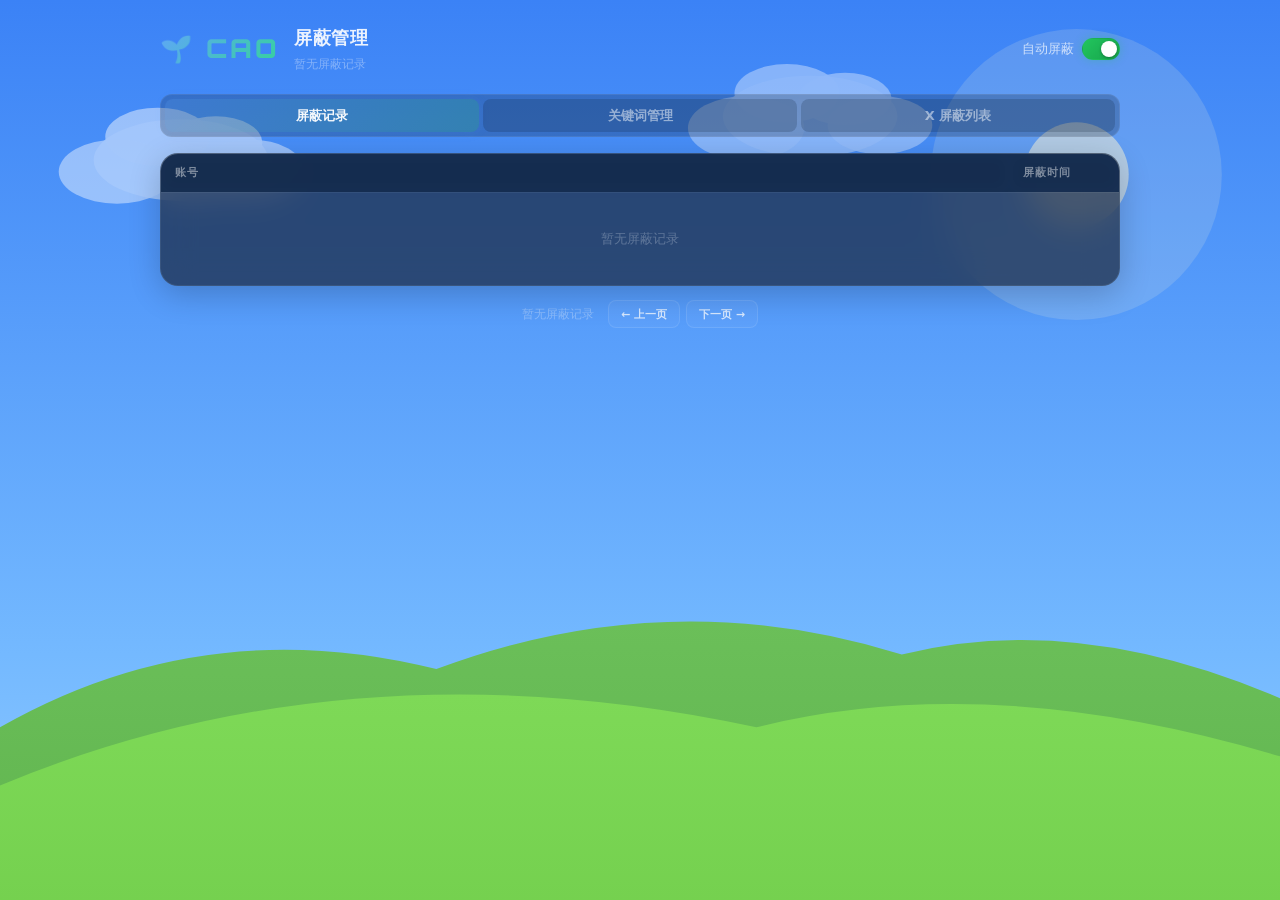
==== extension/block.html @ c117f89b "sync latest workspace changes" ====
<!doctype html>
<html lang="zh-CN">
  <head>
    <meta charset="utf-8">
    <meta name="viewport" content="width=device-width, initial-scale=1">
    <title>CAO · 屏蔽管理</title>
    <link rel="stylesheet" href="block.css">
  </head>
  <body>

    <!-- ===== Background Scene (same as popup, full-width fixed) ===== -->
    <div class="bg-scene">
      <svg viewBox="0 0 440 500" preserveAspectRatio="xMidYMin slice" xmlns="http://www.w3.org/2000/svg">
        <defs>
          <linearGradient id="skyGrad" x1="0" y1="0" x2="0" y2="1">
            <stop offset="0%" stop-color="#3B82F6"/>
            <stop offset="45%" stop-color="#74B9FF"/>
            <stop offset="75%" stop-color="#A8D8FF"/>
            <stop offset="100%" stop-color="#D4E9FF"/>
          </linearGradient>
          <linearGradient id="hillFar" x1="0" y1="0" x2="0" y2="1">
            <stop offset="0%" stop-color="#6BBF59"/>
            <stop offset="100%" stop-color="#4A9E3A"/>
          </linearGradient>
          <linearGradient id="hillNear" x1="0" y1="0" x2="0" y2="1">
            <stop offset="0%" stop-color="#7ED957"/>
            <stop offset="100%" stop-color="#5DBB3A"/>
          </linearGradient>
          <g id="cloud">
            <ellipse cx="0" cy="0" rx="30" ry="14" fill="white" opacity="0.85"/>
            <ellipse cx="-22" cy="4" rx="20" ry="11" fill="white" opacity="0.85"/>
            <ellipse cx="24" cy="3" rx="18" ry="10" fill="white" opacity="0.85"/>
            <ellipse cx="-8" cy="-8" rx="18" ry="10" fill="white" opacity="0.9"/>
            <ellipse cx="12" cy="-6" rx="16" ry="9" fill="white" opacity="0.9"/>
          </g>
        </defs>
        <rect width="440" height="500" fill="url(#skyGrad)"/>
        <circle cx="370" cy="60" r="50" fill="rgba(255,247,214,0.15)"/>
        <circle cx="370" cy="60" r="18" fill="#FFF7D6" opacity="0.5"/>
        <use href="#cloud" x="60" y="55" opacity="0.5">
          <animateTransform attributeName="transform" type="translate" values="0,0;12,0;6,0;0,0" dur="20s" repeatCount="indefinite"/>
        </use>
        <use href="#cloud" x="280" y="40" opacity="0.4" transform="scale(0.8)">
          <animateTransform attributeName="transform" type="translate" values="0,0;-10,0;-4,0;0,0" dur="24s" repeatCount="indefinite"/>
        </use>
        <path d="M0,250 Q70,210 150,230 Q230,200 310,225 Q370,210 440,240 L440,500 L0,500 Z" fill="url(#hillFar)"/>
        <path d="M0,270 Q120,220 260,250 Q340,230 440,260 L440,500 L0,500 Z" fill="url(#hillNear)"/>
      </svg>
    </div>

    <!-- ===== Page Content ===== -->
    <div class="page-wrap">

      <!-- Header -->
      <header class="page-header">
        <div class="header-left">
          <span class="header-logo">🌱 CAO</span>
          <div class="header-title-area">
            <h1>屏蔽管理</h1>
            <p id="historySummary">加载中…</p>
          </div>
        </div>
        <div class="header-actions">
          <label class="auto-block-toggle">
            <span>自动屏蔽</span>
            <span class="toggle-switch">
              <input id="autoBlockToggle" type="checkbox" checked>
              <span class="toggle-slider"></span>
            </span>
          </label>
        </div>
      </header>

      <!-- Tab Navigation -->
      <nav class="tab-nav" id="mainTabs">
        <button class="tab-btn active" data-tab="history">屏蔽记录</button>
        <button class="tab-btn" data-tab="keywords">关键词管理</button>
        <button class="tab-btn" data-tab="blocked">X 屏蔽列表</button>
      </nav>

      <!-- Tab: 屏蔽记录 -->
      <div class="tab-content active" id="tab-history">
        <div class="glass-card section" style="padding:0;overflow:hidden;">
          <div class="table-wrap" style="border:none;border-radius:0;">
            <table>
              <thead>
                <tr>
                  <th>账号</th>
                  <th style="width:110px">屏蔽时间</th>
                </tr>
              </thead>
              <tbody id="historyBody"></tbody>
            </table>
            <div id="historyEmpty" class="empty-state">暂无屏蔽记录</div>
          </div>
        </div>
        <footer class="pagination">
          <span id="historyPageInfo"></span>
          <div class="pagination-btns">
            <button id="historyPrevBtn" type="button" class="btn btn-sm">← 上一页</button>
            <button id="historyNextBtn" type="button" class="btn btn-sm">下一页 →</button>
          </div>
        </footer>
      </div>

      <!-- Tab: 关键词管理 -->
      <div class="tab-content" id="tab-keywords">
        <section class="glass-card kw-section">
          <div class="section-header">
            <h2>关键词管理 <span id="kwCount" class="count">(0)</span></h2>
          </div>
          <p class="kw-desc">系统内置关键词（蓝色）为固定规则，自定义关键词可手动添加或删除。</p>
          <div class="kw-tabs" id="kwTabs">
            <button class="kw-tab active" data-cat="adultStrong">成人强</button>
            <button class="kw-tab" data-cat="adultWeak">成人弱</button>
            <button class="kw-tab" data-cat="promo">推广</button>
            <button class="kw-tab" data-cat="redirect">引流</button>
          </div>
          <div class="kw-list" id="kwList"><div class="kw-empty">加载中…</div></div>
          <div class="kw-add">
            <input id="kwInput" type="text" placeholder="输入新关键词">
            <select id="kwCategory">
              <option value="adultStrong">成人强</option>
              <option value="adultWeak">成人弱</option>
              <option value="promo">推广</option>
              <option value="redirect">引流</option>
            </select>
            <button id="kwAddBtn" type="button" class="btn btn-primary">添加</button>
          </div>
          <p id="kwInfo"></p>
        </section>
      </div>

      <!-- Tab: X 屏蔽列表 -->
      <div class="tab-content" id="tab-blocked">
        <section class="glass-card blocked-section">
          <div class="section-header">
            <h2>X 屏蔽列表 <span id="blockedCount" class="count">(0)</span></h2>
            <div class="blocked-actions">
              <button id="syncBlockedBtn" type="button" class="btn btn-primary">从 X 同步</button>
              <span id="blockedStatus"></span>
            </div>
          </div>
          <div id="blockedList" class="blocked-list"><div class="kw-empty">暂无数据</div></div>
        </section>
      </div>

    </div>

    <script src="block.js"></script>
  </body>
</html>
---- extension/block.css ----
@import url('https://fonts.googleapis.com/css2?family=Orbitron:wght@700;800;900&display=swap');

* {
  box-sizing: border-box;
  margin: 0;
  padding: 0;
}

/* ===== Background ===== */
body {
  margin: 0;
  background: #D4E9FF;
  color: rgba(255, 255, 255, 0.9);
  font: 14px/1.6 'Segoe UI', system-ui, -apple-system, sans-serif;
  min-height: 100vh;
  position: relative;
  overflow-x: hidden;
}

.bg-scene {
  position: fixed;
  top: 0;
  left: 0;
  width: 100%;
  height: 100vh;
  z-index: 0;
  pointer-events: none;
  overflow: hidden;
}

.bg-scene svg {
  width: 100%;
  height: 100%;
  display: block;
  object-fit: cover;
}

/* ===== Page Layout ===== */
.page-wrap {
  position: relative;
  z-index: 1;
  width: min(960px, calc(100vw - 32px));
  margin: 0 auto;
  padding: 24px 0 40px;
}

/* ===== Glass Card ===== */
.glass-card {
  background: rgba(15, 30, 55, 0.7);
  backdrop-filter: blur(16px);
  -webkit-backdrop-filter: blur(16px);
  border: 1px solid rgba(255, 255, 255, 0.1);
  border-radius: 18px;
  padding: 20px 24px;
  width: 100%;
  box-shadow:
    0 8px 32px rgba(0, 0, 0, 0.2),
    inset 0 1px 0 rgba(255, 255, 255, 0.08);
}

/* ===== Page Header ===== */
.page-header {
  display: flex;
  align-items: center;
  justify-content: space-between;
  gap: 16px;
  margin-bottom: 20px;
  flex-wrap: wrap;
}

.header-left {
  display: flex;
  align-items: center;
  gap: 14px;
}

.header-logo {
  font-family: 'Orbitron', 'Segoe UI', system-ui, sans-serif;
  font-size: 26px;
  font-weight: 900;
  background: linear-gradient(135deg, #60A5FA, #34D399);
  -webkit-background-clip: text;
  -webkit-text-fill-color: transparent;
  background-clip: text;
  letter-spacing: 3px;
  text-decoration: none;
}

.header-title-area h1 {
  font-size: 18px;
  font-weight: 700;
  color: rgba(255, 255, 255, 0.9);
  margin: 0;
  letter-spacing: 0.5px;
}

#historySummary {
  font-size: 12px;
  color: rgba(255, 255, 255, 0.35);
  margin: 2px 0 0;
}

.header-actions {
  display: flex;
  align-items: center;
  gap: 12px;
  flex-wrap: wrap;
}

/* ===== Auto Block Toggle ===== */
.auto-block-toggle {
  display: inline-flex;
  align-items: center;
  gap: 8px;
  font-size: 13px;
  color: rgba(255, 255, 255, 0.7);
  cursor: pointer;
  white-space: nowrap;
}

/* Toggle Switch (mini) */
.toggle-switch {
  position: relative;
  width: 38px;
  height: 22px;
  flex-shrink: 0;
}

.toggle-switch input {
  opacity: 0;
  width: 0;
  height: 0;
}

.toggle-slider {
  position: absolute;
  cursor: pointer;
  top: 0;
  left: 0;
  right: 0;
  bottom: 0;
  background: rgba(255, 255, 255, 0.1);
  border-radius: 22px;
  transition: all 0.35s cubic-bezier(0.4, 0, 0.2, 1);
  border: 1px solid rgba(255, 255, 255, 0.06);
}

.toggle-slider::before {
  content: "";
  position: absolute;
  height: 16px;
  width: 16px;
  left: 2px;
  bottom: 2px;
  background: rgba(255, 255, 255, 0.9);
  border-radius: 50%;
  transition: all 0.35s cubic-bezier(0.4, 0, 0.2, 1);
  box-shadow: 0 1px 3px rgba(0, 0, 0, 0.3);
}

.toggle-switch input:checked + .toggle-slider {
  background: linear-gradient(135deg, #22C55E, #16A34A);
  border-color: transparent;
  box-shadow: 0 0 10px rgba(34, 197, 94, 0.3);
}

.toggle-switch input:checked + .toggle-slider::before {
  transform: translateX(16px);
  background: #ffffff;
}

/* ===== Buttons ===== */
.btn {
  display: inline-flex;
  align-items: center;
  justify-content: center;
  gap: 6px;
  height: 34px;
  padding: 0 16px;
  border: 1px solid rgba(255, 255, 255, 0.1);
  border-radius: 8px;
  background: rgba(255, 255, 255, 0.04);
  color: rgba(255, 255, 255, 0.75);
  font: 700 12px/1 'Segoe UI', system-ui, sans-serif;
  cursor: pointer;
  transition: all 0.2s;
  white-space: nowrap;
}

.btn:hover:not(:disabled) {
  background: rgba(255, 255, 255, 0.08);
  border-color: rgba(255, 255, 255, 0.2);
}

.btn:disabled {
  opacity: 0.35;
  cursor: not-allowed;
}

.btn-primary {
  border-color: rgba(96, 165, 250, 0.25);
  background: linear-gradient(135deg, rgba(96, 165, 250, 0.12), rgba(34, 197, 94, 0.12));
  color: rgba(255, 255, 255, 0.9);
}

.btn-primary:hover:not(:disabled) {
  background: linear-gradient(135deg, rgba(96, 165, 250, 0.22), rgba(34, 197, 94, 0.22));
  border-color: rgba(96, 165, 250, 0.45);
  box-shadow: 0 0 16px rgba(96, 165, 250, 0.12);
}

.btn-sm {
  height: 28px;
  padding: 0 12px;
  font-size: 11px;
}

.btn-danger {
  color: #F87171;
  border-color: rgba(248, 113, 113, 0.2);
  background: rgba(248, 113, 113, 0.06);
}

.btn-danger:hover:not(:disabled) {
  background: rgba(248, 113, 113, 0.14);
  border-color: rgba(248, 113, 113, 0.35);
}

/* ===== Tab Navigation ===== */
.tab-nav {
  display: flex;
  gap: 4px;
  margin-bottom: 16px;
  background: rgba(15, 30, 55, 0.25);
  border-radius: 12px;
  padding: 4px;
  border: 1px solid rgba(255, 255, 255, 0.08);
}

.tab-btn {
  flex: 1;
  padding: 10px 16px;
  border: none;
  border-radius: 8px;
  background: rgba(15, 30, 55, 0.2);
  color: rgba(255, 255, 255, 0.5);
  font: 700 13px/1 'Segoe UI', system-ui, sans-serif;
  cursor: pointer;
  transition: all 0.25s ease;
  white-space: nowrap;
}

.tab-btn:hover {
  color: rgba(255, 255, 255, 0.75);
  background: rgba(15, 30, 55, 0.35);
}

.tab-btn.active {
  background: linear-gradient(135deg, rgba(96, 165, 250, 0.2), rgba(34, 197, 94, 0.2));
  color: rgba(255, 255, 255, 0.95);
  box-shadow: 0 0 12px rgba(96, 165, 250, 0.1);
}

.tab-content {
  display: none;
}

.tab-content.active {
  display: block;
}

/* ===== Section Common ===== */
.section {
  margin-top: 0;
}

.section-header {
  display: flex;
  align-items: center;
  justify-content: space-between;
  gap: 12px;
  margin-bottom: 16px;
  flex-wrap: wrap;
}

.section-header h2 {
  font-size: 16px;
  font-weight: 700;
  color: rgba(255, 255, 255, 0.85);
  letter-spacing: 0.5px;
}

.section-header h2 .count {
  font-weight: 400;
  font-size: 13px;
  color: rgba(255, 255, 255, 0.35);
}

.section-actions {
  display: flex;
  align-items: center;
  gap: 8px;
  flex-wrap: wrap;
}

#blockedStatus {
  font-size: 11px;
  color: rgba(255, 255, 255, 0.35);
}

/* ===== History Table ===== */
.table-wrap {
  overflow: auto;
  border-radius: 12px;
  background: rgba(255, 255, 255, 0.03);
  border: 1px solid rgba(255, 255, 255, 0.06);
}

table {
  width: 100%;
  min-width: 400px;
  border-collapse: collapse;
}

th, td {
  padding: 10px 14px;
  border-bottom: 1px solid rgba(255, 255, 255, 0.05);
  text-align: left;
  vertical-align: middle;
}

th {
  position: sticky;
  top: 0;
  background: rgba(20, 45, 80, 0.9);
  backdrop-filter: blur(8px);
  color: rgba(255, 255, 255, 0.45);
  font-size: 11px;
  font-weight: 700;
  text-transform: uppercase;
  letter-spacing: 1px;
}

td {
  color: rgba(255, 255, 255, 0.75);
  font-size: 13px;
}

tr:last-child td {
  border-bottom: none;
}

tr:hover td {
  background: rgba(255, 255, 255, 0.02);
}

/* History account link */
.history-account {
  display: flex;
  align-items: center;
  gap: 8px;
  text-decoration: none;
  color: inherit;
}

.history-account:hover .history-name {
  color: rgba(96, 165, 250, 0.85);
}

.history-avatar {
  width: 28px;
  height: 28px;
  border-radius: 50%;
  flex-shrink: 0;
  border: 1px solid rgba(255, 255, 255, 0.08);
}

.history-avatar-placeholder {
  width: 28px;
  height: 28px;
  border-radius: 50%;
  background: rgba(255, 255, 255, 0.06);
  display: flex;
  align-items: center;
  justify-content: center;
  font-size: 11px;
  color: rgba(255, 255, 255, 0.25);
  flex-shrink: 0;
}

.history-name {
  font-size: 13px;
  font-weight: 600;
  color: rgba(255, 255, 255, 0.85);
  transition: color 0.2s;
}

.history-handle {
  font-size: 11px;
  color: rgba(255, 255, 255, 0.3);
  margin-left: -4px;
}

.date-cell {
  font-size: 12px;
  color: rgba(255, 255, 255, 0.35);
  white-space: nowrap;
}

/* ===== Empty State ===== */
.empty-state {
  display: none;
  padding: 36px;
  text-align: center;
  color: rgba(255, 255, 255, 0.25);
  font-size: 13px;
}

/* ===== Pagination ===== */
.pagination {
  display: flex;
  align-items: center;
  justify-content: center;
  gap: 14px;
  margin-top: 14px;
}

#pageInfo, #historyPageInfo {
  font-size: 12px;
  color: rgba(255, 255, 255, 0.3);
}

.pagination-btns {
  display: flex;
  gap: 6px;
}

/* ===== Keyword Section ===== */
.kw-section {
  margin-top: 0;
}

.kw-desc {
  font-size: 12px;
  color: rgba(255, 255, 255, 0.3);
  margin-bottom: 12px;
}

.kw-tabs {
  display: flex;
  gap: 4px;
  margin-bottom: 12px;
  flex-wrap: wrap;
}

.kw-tab {
  font-size: 11px;
  padding: 5px 14px;
  height: 30px;
  border: 1px solid rgba(255, 255, 255, 0.08);
  background: rgba(255, 255, 255, 0.03);
  color: rgba(255, 255, 255, 0.5);
  cursor: pointer;
  border-radius: 6px;
  transition: all 0.2s;
  font-weight: 600;
}

.kw-tab:hover {
  background: rgba(255, 255, 255, 0.06);
  color: rgba(255, 255, 255, 0.75);
}

.kw-tab.active {
  background: linear-gradient(135deg, rgba(96, 165, 250, 0.2), rgba(34, 197, 94, 0.2));
  color: rgba(255, 255, 255, 0.9);
  border-color: rgba(96, 165, 250, 0.25);
  box-shadow: 0 0 12px rgba(96, 165, 250, 0.08);
}

.kw-list {
  display: flex;
  flex-wrap: wrap;
  gap: 6px;
  margin-bottom: 12px;
  min-height: 40px;
  padding: 10px;
  border: 1px solid rgba(255, 255, 255, 0.06);
  border-radius: 8px;
  background: rgba(255, 255, 255, 0.02);
}

.kw-subtitle {
  width: 100%;
  font-size: 10px;
  color: rgba(255, 255, 255, 0.25);
  font-weight: 600;
  letter-spacing: 0.5px;
  margin-bottom: -2px;
  text-transform: uppercase;
}

.kw-chip {
  display: inline-flex;
  align-items: center;
  gap: 4px;
  padding: 3px 10px;
  font-size: 12px;
  border: 1px solid rgba(255, 255, 255, 0.08);
  border-radius: 14px;
  background: rgba(255, 255, 255, 0.04);
  color: rgba(255, 255, 255, 0.7);
}

.kw-system {
  background: rgba(96, 165, 250, 0.1);
  border-color: rgba(96, 165, 250, 0.15);
  color: rgba(147, 197, 253, 0.9);
}

.kw-chip .kw-del {
  cursor: pointer;
  color: rgba(255, 255, 255, 0.25);
  font-size: 14px;
  line-height: 1;
  margin-left: 2px;
  transition: color 0.15s;
}

.kw-chip .kw-del:hover {
  color: #F87171;
}

.kw-empty {
  width: 100%;
  text-align: center;
  color: rgba(255, 255, 255, 0.2);
  font-size: 12px;
  padding: 10px 0;
}

.kw-add {
  display: flex;
  gap: 8px;
  align-items: center;
}

.kw-add input {
  flex: 1;
  height: 34px;
  padding: 0 12px;
  border: 1px solid rgba(255, 255, 255, 0.1);
  border-radius: 8px;
  font-size: 13px;
  background: rgba(255, 255, 255, 0.04);
  color: rgba(255, 255, 255, 0.85);
  outline: none;
  transition: border-color 0.2s;
}

.kw-add input:focus {
  border-color: rgba(96, 165, 250, 0.4);
}

.kw-add input::placeholder {
  color: rgba(255, 255, 255, 0.2);
}

.kw-add select {
  height: 34px;
  padding: 0 10px;
  border: 1px solid rgba(255, 255, 255, 0.1);
  border-radius: 8px;
  font-size: 12px;
  background: rgba(255, 255, 255, 0.04);
  color: rgba(255, 255, 255, 0.75);
  outline: none;
  cursor: pointer;
}

.kw-add select option {
  background: #1e3a6e;
  color: rgba(255, 255, 255, 0.85);
}

#kwInfo {
  margin: 8px 0 0;
  font-size: 12px;
  color: rgba(255, 255, 255, 0.3);
}

/* ===== X Blocked List ===== */
.blocked-section {
  margin-top: 0;
}

.blocked-actions {
  display: flex;
  gap: 8px;
  align-items: center;
  flex-wrap: wrap;
  margin-bottom: 0;
}

.blocked-list {
  display: flex;
  flex-direction: column;
  gap: 6px;
}

.blocked-item-wrap {
  display: flex;
  align-items: center;
  gap: 10px;
  padding: 8px 12px;
  border: 1px solid rgba(255, 255, 255, 0.05);
  border-radius: 10px;
  background: rgba(255, 255, 255, 0.02);
  transition: background 0.15s;
}

.blocked-item-wrap:hover {
  background: rgba(255, 255, 255, 0.035);
}

.blocked-avatar-link {
  flex-shrink: 0;
  line-height: 0;
  border-radius: 50%;
  overflow: hidden;
}

.blocked-avatar {
  width: 34px;
  height: 34px;
  border-radius: 50%;
  display: block;
  border: 1px solid rgba(255, 255, 255, 0.06);
}

.blocked-avatar-placeholder {
  width: 34px;
  height: 34px;
  border-radius: 50%;
  background: rgba(255, 255, 255, 0.06);
  display: flex;
  align-items: center;
  justify-content: center;
  font-size: 14px;
  color: rgba(255, 255, 255, 0.2);
  flex-shrink: 0;
}

.blocked-info-block {
  flex: 1;
  min-width: 0;
  text-decoration: none;
  color: inherit;
}

.blocked-info-block:hover .blocked-name {
  color: rgba(96, 165, 250, 0.85);
}

.blocked-name {
  font-size: 13px;
  font-weight: 600;
  color: rgba(255, 255, 255, 0.85);
  overflow: hidden;
  text-overflow: ellipsis;
  white-space: nowrap;
  transition: color 0.2s;
}

.blocked-handle-row {
  font-size: 11px;
  color: rgba(255, 255, 255, 0.3);
  overflow: hidden;
  text-overflow: ellipsis;
  white-space: nowrap;
}

.blocked-handle-followers {
  color: #FCD34D;
  font-weight: 600;
}

.unblock-btn {
  flex-shrink: 0;
  padding: 4px 10px;
  border: 1px solid rgba(248, 113, 113, 0.2);
  border-radius: 6px;
  background: rgba(248, 113, 113, 0.06);
  color: #F87171;
  font-size: 11px;
  font-weight: 600;
  cursor: pointer;
  white-space: nowrap;
  transition: all 0.15s;
  height: 28px;
}

.unblock-btn:hover:not(:disabled) {
  background: rgba(248, 113, 113, 0.14);
  border-color: rgba(248, 113, 113, 0.35);
}

.unblock-btn:disabled {
  opacity: 0.5;
  cursor: default;
}

.blocked-pagination {
  display: flex;
  justify-content: center;
  align-items: center;
  gap: 10px;
  margin-top: 12px;
}

.blocked-page-btn {
  padding: 4px 12px;
  border: 1px solid rgba(255, 255, 255, 0.08);
  border-radius: 6px;
  background: rgba(255, 255, 255, 0.03);
  color: rgba(255, 255, 255, 0.5);
  font-size: 11px;
  cursor: pointer;
  transition: all 0.15s;
  height: 28px;
}

.blocked-page-btn:hover:not(:disabled) {
  background: rgba(255, 255, 255, 0.06);
  color: rgba(255, 255, 255, 0.75);
}

.blocked-page-btn:disabled {
  opacity: 0.3;
  cursor: default;
}

.blocked-page-info {
  font-size: 12px;
  color: rgba(255, 255, 255, 0.3);
}
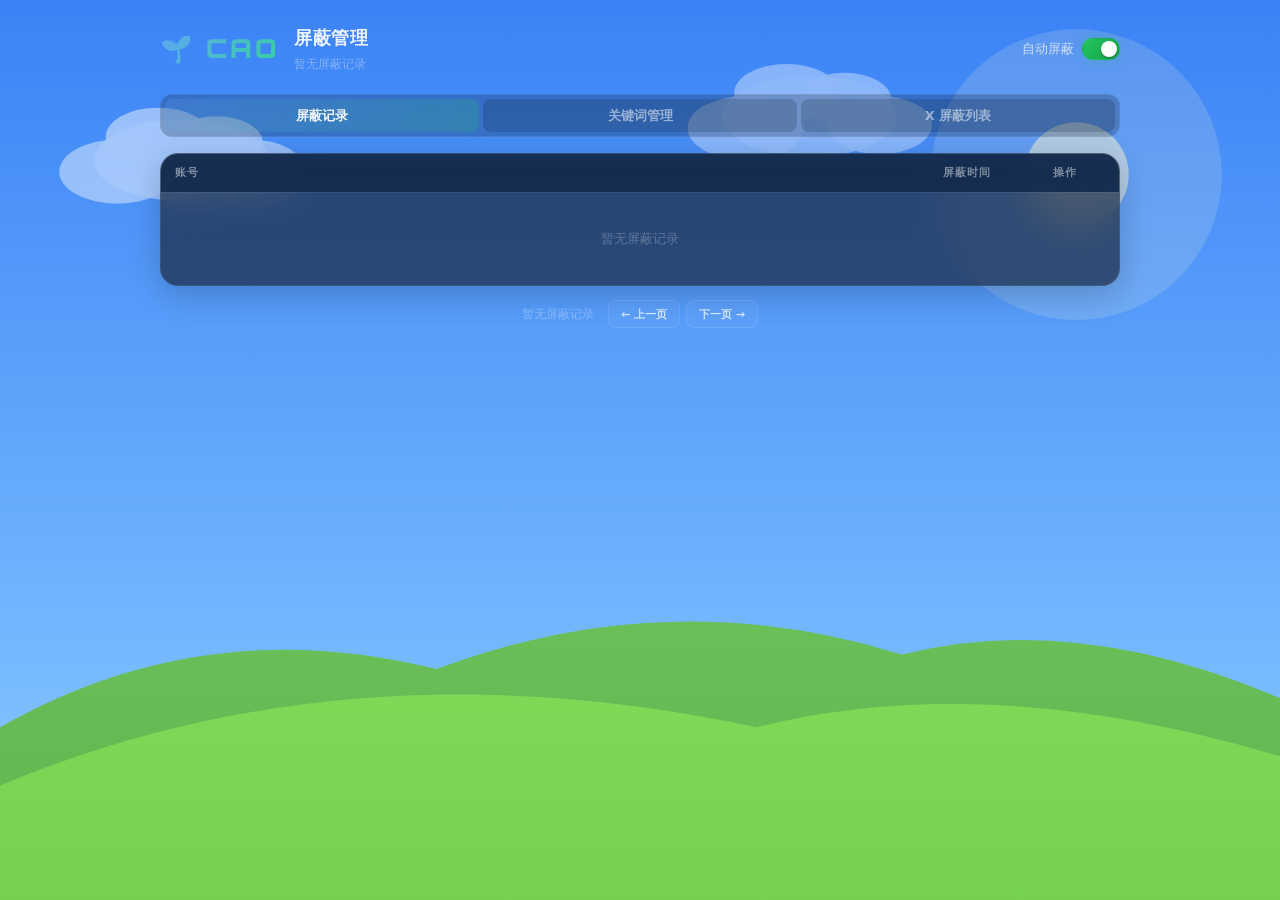
==== commit 165c91cc: "feat: add unblock button in block history" ====
--- a/extension/block.html
+++ b/extension/block.html
@@ -87,6 +87,7 @@
                 <tr>
                   <th>账号</th>
                   <th style="width:110px">屏蔽时间</th>
+                  <th style="width:80px">操作</th>
                 </tr>
               </thead>
               <tbody id="historyBody"></tbody>
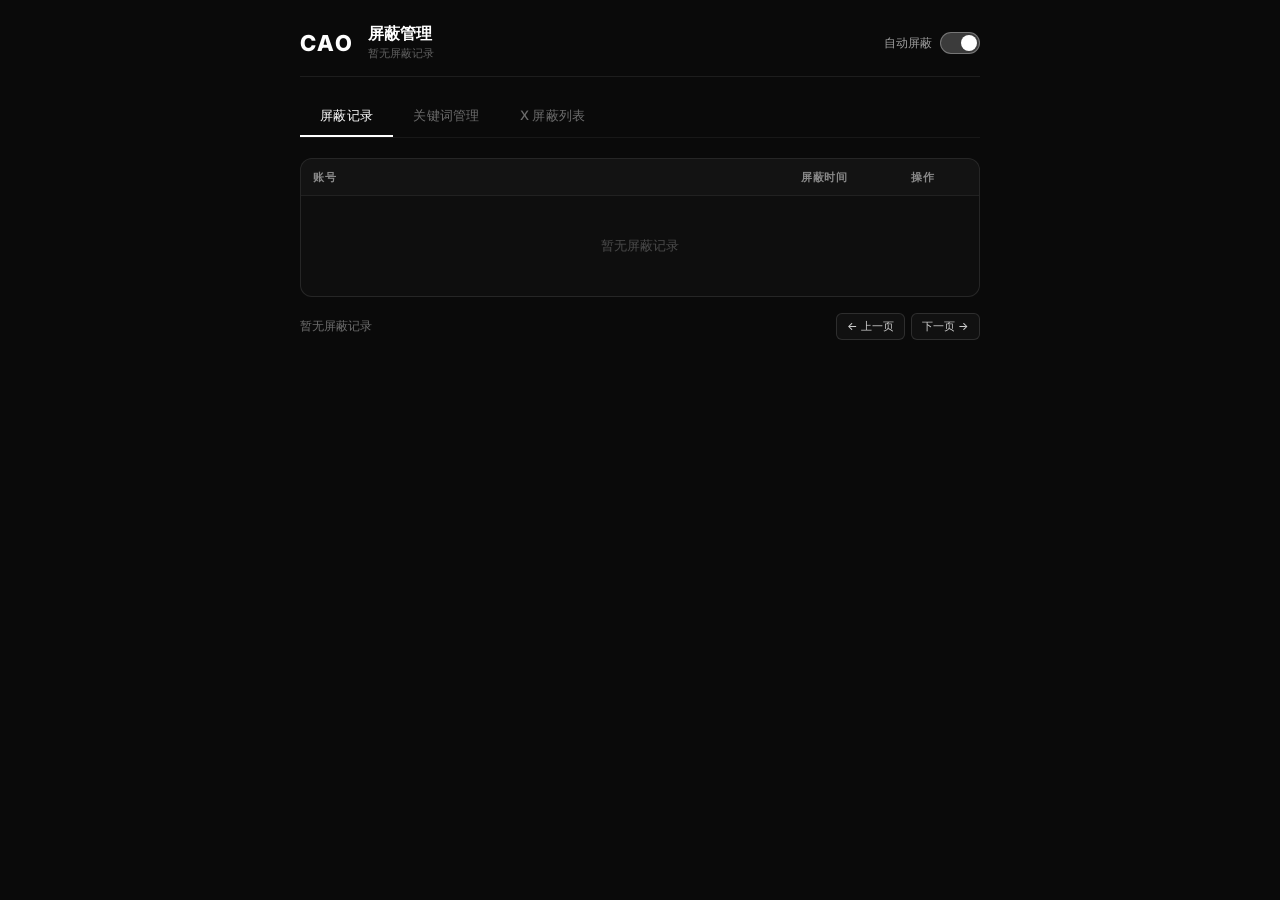
==== commit 566982d3: "feat: monochrome high-tech redesign - remove SVG backgrounds, character image, and color" ====
--- a/extension/block.html
+++ b/extension/block.html
@@ -8,53 +8,12 @@
   </head>
   <body>
 
-    <!-- ===== Background Scene (same as popup, full-width fixed) ===== -->
-    <div class="bg-scene">
-      <svg viewBox="0 0 440 500" preserveAspectRatio="xMidYMin slice" xmlns="http://www.w3.org/2000/svg">
-        <defs>
-          <linearGradient id="skyGrad" x1="0" y1="0" x2="0" y2="1">
-            <stop offset="0%" stop-color="#3B82F6"/>
-            <stop offset="45%" stop-color="#74B9FF"/>
-            <stop offset="75%" stop-color="#A8D8FF"/>
-            <stop offset="100%" stop-color="#D4E9FF"/>
-          </linearGradient>
-          <linearGradient id="hillFar" x1="0" y1="0" x2="0" y2="1">
-            <stop offset="0%" stop-color="#6BBF59"/>
-            <stop offset="100%" stop-color="#4A9E3A"/>
-          </linearGradient>
-          <linearGradient id="hillNear" x1="0" y1="0" x2="0" y2="1">
-            <stop offset="0%" stop-color="#7ED957"/>
-            <stop offset="100%" stop-color="#5DBB3A"/>
-          </linearGradient>
-          <g id="cloud">
-            <ellipse cx="0" cy="0" rx="30" ry="14" fill="white" opacity="0.85"/>
-            <ellipse cx="-22" cy="4" rx="20" ry="11" fill="white" opacity="0.85"/>
-            <ellipse cx="24" cy="3" rx="18" ry="10" fill="white" opacity="0.85"/>
-            <ellipse cx="-8" cy="-8" rx="18" ry="10" fill="white" opacity="0.9"/>
-            <ellipse cx="12" cy="-6" rx="16" ry="9" fill="white" opacity="0.9"/>
-          </g>
-        </defs>
-        <rect width="440" height="500" fill="url(#skyGrad)"/>
-        <circle cx="370" cy="60" r="50" fill="rgba(255,247,214,0.15)"/>
-        <circle cx="370" cy="60" r="18" fill="#FFF7D6" opacity="0.5"/>
-        <use href="#cloud" x="60" y="55" opacity="0.5">
-          <animateTransform attributeName="transform" type="translate" values="0,0;12,0;6,0;0,0" dur="20s" repeatCount="indefinite"/>
-        </use>
-        <use href="#cloud" x="280" y="40" opacity="0.4" transform="scale(0.8)">
-          <animateTransform attributeName="transform" type="translate" values="0,0;-10,0;-4,0;0,0" dur="24s" repeatCount="indefinite"/>
-        </use>
-        <path d="M0,250 Q70,210 150,230 Q230,200 310,225 Q370,210 440,240 L440,500 L0,500 Z" fill="url(#hillFar)"/>
-        <path d="M0,270 Q120,220 260,250 Q340,230 440,260 L440,500 L0,500 Z" fill="url(#hillNear)"/>
-      </svg>
-    </div>
-
-    <!-- ===== Page Content ===== -->
     <div class="page-wrap">
 
       <!-- Header -->
       <header class="page-header">
         <div class="header-left">
-          <span class="header-logo">🌱 CAO</span>
+          <span class="header-logo">CAO</span>
           <div class="header-title-area">
             <h1>屏蔽管理</h1>
             <p id="historySummary">加载中…</p>
@@ -110,7 +69,7 @@
           <div class="section-header">
             <h2>关键词管理 <span id="kwCount" class="count">(0)</span></h2>
           </div>
-          <p class="kw-desc">系统内置关键词（蓝色）为固定规则，自定义关键词可手动添加或删除。</p>
+          <p class="kw-desc">系统内置关键词为固定规则，自定义关键词可手动添加或删除。</p>
           <div class="kw-tabs" id="kwTabs">
             <button class="kw-tab active" data-cat="adultStrong">成人强</button>
             <button class="kw-tab" data-cat="adultWeak">成人弱</button>
--- a/extension/block.css
+++ b/extension/block.css
@@ -1,4 +1,4 @@
-@import url('https://fonts.googleapis.com/css2?family=Orbitron:wght@700;800;900&display=swap');
+@import url('https://fonts.googleapis.com/css2?family=Inter:wght@400;500;600;700;800&display=swap');
 
 * {
   box-sizing: border-box;
@@ -6,122 +6,133 @@
   padding: 0;
 }
 
-/* ===== Background ===== */
 body {
+  background: #0a0a0a;
+  color: #fff;
+  font-family: 'Inter', system-ui, -apple-system, sans-serif;
+  min-height: 100vh;
+  line-height: 1.5;
+}
+
+.page-wrap {
+  max-width: 720px;
+  margin: 0 auto;
+  padding: 24px 20px 40px;
+}
+
+/* ===== Header ===== */
+.page-header {
+  display: flex;
+  align-items: center;
+  justify-content: space-between;
+  margin-bottom: 20px;
+  padding-bottom: 14px;
+  border-bottom: 1px solid rgba(255, 255, 255, 0.08);
+}
+
+.header-left {
+  display: flex;
+  align-items: center;
+  gap: 14px;
+}
+
+.header-logo {
+  font-size: 22px;
+  font-weight: 800;
+  color: #fff;
+  letter-spacing: 2px;
+  user-select: none;
+  line-height: 1;
+}
+
+.header-title-area h1 {
+  font-size: 16px;
+  font-weight: 600;
+  color: #fff;
   margin: 0;
-  background: #D4E9FF;
-  color: rgba(255, 255, 255, 0.9);
-  font: 14px/1.6 'Segoe UI', system-ui, -apple-system, sans-serif;
-  min-height: 100vh;
-  position: relative;
-  overflow-x: hidden;
-}
-
-.bg-scene {
-  position: fixed;
-  top: 0;
-  left: 0;
-  width: 100%;
-  height: 100vh;
-  z-index: 0;
-  pointer-events: none;
-  overflow: hidden;
-}
-
-.bg-scene svg {
-  width: 100%;
-  height: 100%;
+  line-height: 1.2;
+}
+
+.header-title-area p {
+  font-size: 11px;
+  color: rgba(255, 255, 255, 0.35);
+  margin: 2px 0 0;
+}
+
+.header-actions {
+  display: flex;
+  align-items: center;
+  gap: 12px;
+}
+
+.auto-block-toggle {
+  display: flex;
+  align-items: center;
+  gap: 8px;
+  cursor: pointer;
+  user-select: none;
+  font-size: 12px;
+  color: rgba(255, 255, 255, 0.6);
+  font-weight: 500;
+}
+
+/* ===== Tab Navigation ===== */
+.tab-nav {
+  display: flex;
+  gap: 0;
+  margin-bottom: 0;
+  border-bottom: 1px solid rgba(255, 255, 255, 0.06);
+}
+
+.tab-btn {
+  padding: 10px 20px;
+  background: none;
+  border: none;
+  color: rgba(255, 255, 255, 0.4);
+  font-size: 13px;
+  font-weight: 500;
+  font-family: 'Inter', system-ui, sans-serif;
+  cursor: pointer;
+  border-bottom: 2px solid transparent;
+  transition: all 0.2s ease;
+  letter-spacing: 0.3px;
+}
+
+.tab-btn:hover {
+  color: rgba(255, 255, 255, 0.7);
+}
+
+.tab-btn.active {
+  color: #fff;
+  border-bottom-color: #fff;
+}
+
+.tab-content {
+  display: none;
+  padding-top: 20px;
+}
+
+.tab-content.active {
   display: block;
-  object-fit: cover;
-}
-
-/* ===== Page Layout ===== */
-.page-wrap {
-  position: relative;
-  z-index: 1;
-  width: min(960px, calc(100vw - 32px));
-  margin: 0 auto;
-  padding: 24px 0 40px;
 }
 
 /* ===== Glass Card ===== */
 .glass-card {
-  background: rgba(15, 30, 55, 0.7);
-  backdrop-filter: blur(16px);
-  -webkit-backdrop-filter: blur(16px);
   border: 1px solid rgba(255, 255, 255, 0.1);
-  border-radius: 18px;
-  padding: 20px 24px;
+  border-radius: 12px;
+  background: rgba(255, 255, 255, 0.02);
+  padding: 20px;
   width: 100%;
-  box-shadow:
-    0 8px 32px rgba(0, 0, 0, 0.2),
-    inset 0 1px 0 rgba(255, 255, 255, 0.08);
-}
-
-/* ===== Page Header ===== */
-.page-header {
-  display: flex;
-  align-items: center;
-  justify-content: space-between;
-  gap: 16px;
-  margin-bottom: 20px;
-  flex-wrap: wrap;
-}
-
-.header-left {
-  display: flex;
-  align-items: center;
-  gap: 14px;
-}
-
-.header-logo {
-  font-family: 'Orbitron', 'Segoe UI', system-ui, sans-serif;
-  font-size: 26px;
-  font-weight: 900;
-  background: linear-gradient(135deg, #60A5FA, #34D399);
-  -webkit-background-clip: text;
-  -webkit-text-fill-color: transparent;
-  background-clip: text;
-  letter-spacing: 3px;
-  text-decoration: none;
-}
-
-.header-title-area h1 {
-  font-size: 18px;
-  font-weight: 700;
-  color: rgba(255, 255, 255, 0.9);
-  margin: 0;
-  letter-spacing: 0.5px;
-}
-
-#historySummary {
-  font-size: 12px;
-  color: rgba(255, 255, 255, 0.35);
-  margin: 2px 0 0;
-}
-
-.header-actions {
-  display: flex;
-  align-items: center;
-  gap: 12px;
-  flex-wrap: wrap;
-}
-
-/* ===== Auto Block Toggle ===== */
-.auto-block-toggle {
-  display: inline-flex;
-  align-items: center;
-  gap: 8px;
-  font-size: 13px;
-  color: rgba(255, 255, 255, 0.7);
-  cursor: pointer;
-  white-space: nowrap;
-}
-
-/* Toggle Switch (mini) */
+}
+
+.section {
+  margin-bottom: 16px;
+}
+
+/* ===== Toggle Switch (shared with popup) ===== */
 .toggle-switch {
   position: relative;
-  width: 38px;
+  width: 40px;
   height: 22px;
   flex-shrink: 0;
 }
@@ -141,8 +152,8 @@
   bottom: 0;
   background: rgba(255, 255, 255, 0.1);
   border-radius: 22px;
-  transition: all 0.35s cubic-bezier(0.4, 0, 0.2, 1);
-  border: 1px solid rgba(255, 255, 255, 0.06);
+  transition: all 0.3s ease;
+  border: 1px solid rgba(255, 255, 255, 0.08);
 }
 
 .toggle-slider::before {
@@ -152,414 +163,301 @@
   width: 16px;
   left: 2px;
   bottom: 2px;
-  background: rgba(255, 255, 255, 0.9);
+  background: rgba(255, 255, 255, 0.6);
   border-radius: 50%;
-  transition: all 0.35s cubic-bezier(0.4, 0, 0.2, 1);
-  box-shadow: 0 1px 3px rgba(0, 0, 0, 0.3);
+  transition: all 0.3s ease;
 }
 
 .toggle-switch input:checked + .toggle-slider {
-  background: linear-gradient(135deg, #22C55E, #16A34A);
-  border-color: transparent;
-  box-shadow: 0 0 10px rgba(34, 197, 94, 0.3);
+  background: rgba(255, 255, 255, 0.2);
+  border-color: rgba(255, 255, 255, 0.3);
 }
 
 .toggle-switch input:checked + .toggle-slider::before {
-  transform: translateX(16px);
-  background: #ffffff;
-}
-
-/* ===== Buttons ===== */
-.btn {
-  display: inline-flex;
-  align-items: center;
-  justify-content: center;
-  gap: 6px;
-  height: 34px;
-  padding: 0 16px;
-  border: 1px solid rgba(255, 255, 255, 0.1);
-  border-radius: 8px;
-  background: rgba(255, 255, 255, 0.04);
-  color: rgba(255, 255, 255, 0.75);
-  font: 700 12px/1 'Segoe UI', system-ui, sans-serif;
-  cursor: pointer;
-  transition: all 0.2s;
-  white-space: nowrap;
-}
-
-.btn:hover:not(:disabled) {
-  background: rgba(255, 255, 255, 0.08);
-  border-color: rgba(255, 255, 255, 0.2);
-}
-
-.btn:disabled {
-  opacity: 0.35;
-  cursor: not-allowed;
-}
-
-.btn-primary {
-  border-color: rgba(96, 165, 250, 0.25);
-  background: linear-gradient(135deg, rgba(96, 165, 250, 0.12), rgba(34, 197, 94, 0.12));
-  color: rgba(255, 255, 255, 0.9);
-}
-
-.btn-primary:hover:not(:disabled) {
-  background: linear-gradient(135deg, rgba(96, 165, 250, 0.22), rgba(34, 197, 94, 0.22));
-  border-color: rgba(96, 165, 250, 0.45);
-  box-shadow: 0 0 16px rgba(96, 165, 250, 0.12);
-}
-
-.btn-sm {
-  height: 28px;
-  padding: 0 12px;
-  font-size: 11px;
-}
-
-.btn-danger {
-  color: #F87171;
-  border-color: rgba(248, 113, 113, 0.2);
-  background: rgba(248, 113, 113, 0.06);
-}
-
-.btn-danger:hover:not(:disabled) {
-  background: rgba(248, 113, 113, 0.14);
-  border-color: rgba(248, 113, 113, 0.35);
-}
-
-/* ===== Tab Navigation ===== */
-.tab-nav {
-  display: flex;
-  gap: 4px;
-  margin-bottom: 16px;
-  background: rgba(15, 30, 55, 0.25);
-  border-radius: 12px;
-  padding: 4px;
-  border: 1px solid rgba(255, 255, 255, 0.08);
-}
-
-.tab-btn {
-  flex: 1;
-  padding: 10px 16px;
-  border: none;
-  border-radius: 8px;
-  background: rgba(15, 30, 55, 0.2);
-  color: rgba(255, 255, 255, 0.5);
-  font: 700 13px/1 'Segoe UI', system-ui, sans-serif;
-  cursor: pointer;
-  transition: all 0.25s ease;
-  white-space: nowrap;
-}
-
-.tab-btn:hover {
-  color: rgba(255, 255, 255, 0.75);
-  background: rgba(15, 30, 55, 0.35);
-}
-
-.tab-btn.active {
-  background: linear-gradient(135deg, rgba(96, 165, 250, 0.2), rgba(34, 197, 94, 0.2));
-  color: rgba(255, 255, 255, 0.95);
-  box-shadow: 0 0 12px rgba(96, 165, 250, 0.1);
-}
-
-.tab-content {
-  display: none;
-}
-
-.tab-content.active {
-  display: block;
-}
-
-/* ===== Section Common ===== */
-.section {
-  margin-top: 0;
-}
-
-.section-header {
-  display: flex;
-  align-items: center;
-  justify-content: space-between;
-  gap: 12px;
-  margin-bottom: 16px;
-  flex-wrap: wrap;
-}
-
-.section-header h2 {
-  font-size: 16px;
-  font-weight: 700;
-  color: rgba(255, 255, 255, 0.85);
-  letter-spacing: 0.5px;
-}
-
-.section-header h2 .count {
-  font-weight: 400;
-  font-size: 13px;
-  color: rgba(255, 255, 255, 0.35);
-}
-
-.section-actions {
-  display: flex;
-  align-items: center;
-  gap: 8px;
-  flex-wrap: wrap;
-}
-
-#blockedStatus {
-  font-size: 11px;
-  color: rgba(255, 255, 255, 0.35);
-}
-
-/* ===== History Table ===== */
+  transform: translateX(18px);
+  background: #fff;
+}
+
+/* ===== Table ===== */
 .table-wrap {
-  overflow: auto;
-  border-radius: 12px;
-  background: rgba(255, 255, 255, 0.03);
-  border: 1px solid rgba(255, 255, 255, 0.06);
+  overflow-x: auto;
 }
 
 table {
   width: 100%;
-  min-width: 400px;
   border-collapse: collapse;
-}
-
-th, td {
-  padding: 10px 14px;
-  border-bottom: 1px solid rgba(255, 255, 255, 0.05);
+  font-size: 13px;
+}
+
+thead th {
   text-align: left;
+  padding: 10px 12px;
+  font-weight: 600;
+  color: rgba(255, 255, 255, 0.5);
+  font-size: 11px;
+  text-transform: uppercase;
+  letter-spacing: 0.5px;
+  border-bottom: 1px solid rgba(255, 255, 255, 0.06);
+  background: rgba(255, 255, 255, 0.02);
+}
+
+tbody td {
+  padding: 10px 12px;
+  border-bottom: 1px solid rgba(255, 255, 255, 0.04);
   vertical-align: middle;
 }
 
-th {
-  position: sticky;
-  top: 0;
-  background: rgba(20, 45, 80, 0.9);
-  backdrop-filter: blur(8px);
-  color: rgba(255, 255, 255, 0.45);
-  font-size: 11px;
-  font-weight: 700;
-  text-transform: uppercase;
-  letter-spacing: 1px;
-}
-
-td {
-  color: rgba(255, 255, 255, 0.75);
-  font-size: 13px;
-}
-
-tr:last-child td {
+tbody tr:hover {
+  background: rgba(255, 255, 255, 0.02);
+}
+
+tbody tr:last-child td {
   border-bottom: none;
 }
 
-tr:hover td {
-  background: rgba(255, 255, 255, 0.02);
-}
-
-/* History account link */
-.history-account {
+.account-cell {
   display: flex;
   align-items: center;
   gap: 8px;
-  text-decoration: none;
-  color: inherit;
-}
-
-.history-account:hover .history-name {
-  color: rgba(96, 165, 250, 0.85);
-}
-
-.history-avatar {
+}
+
+.avatar {
   width: 28px;
   height: 28px;
   border-radius: 50%;
+  object-fit: cover;
   flex-shrink: 0;
-  border: 1px solid rgba(255, 255, 255, 0.08);
-}
-
-.history-avatar-placeholder {
+  background: rgba(255, 255, 255, 0.05);
+}
+
+.avatar-placeholder {
   width: 28px;
   height: 28px;
   border-radius: 50%;
   background: rgba(255, 255, 255, 0.06);
+  flex-shrink: 0;
   display: flex;
   align-items: center;
   justify-content: center;
+  font-size: 12px;
+  color: rgba(255, 255, 255, 0.3);
+}
+
+.account-name {
+  font-weight: 500;
+  color: #fff;
+  max-width: 180px;
+  overflow: hidden;
+  text-overflow: ellipsis;
+  white-space: nowrap;
+}
+
+.account-handle {
   font-size: 11px;
-  color: rgba(255, 255, 255, 0.25);
-  flex-shrink: 0;
-}
-
-.history-name {
-  font-size: 13px;
-  font-weight: 600;
-  color: rgba(255, 255, 255, 0.85);
-  transition: color 0.2s;
-}
-
-.history-handle {
+  color: rgba(255, 255, 255, 0.35);
+}
+
+.time-cell {
+  font-size: 12px;
+  color: rgba(255, 255, 255, 0.5);
+}
+
+.action-cell {
+  text-align: right;
+}
+
+/* ===== Buttons ===== */
+.btn {
+  display: inline-flex;
+  align-items: center;
+  justify-content: center;
+  padding: 7px 14px;
+  border: 1px solid rgba(255, 255, 255, 0.12);
+  border-radius: 6px;
+  background: rgba(255, 255, 255, 0.03);
+  color: rgba(255, 255, 255, 0.8);
+  font-size: 12px;
+  font-weight: 500;
+  font-family: 'Inter', system-ui, sans-serif;
+  cursor: pointer;
+  transition: all 0.2s ease;
+  gap: 4px;
+}
+
+.btn:hover {
+  background: rgba(255, 255, 255, 0.07);
+  border-color: rgba(255, 255, 255, 0.25);
+}
+
+.btn-sm {
+  padding: 5px 10px;
   font-size: 11px;
-  color: rgba(255, 255, 255, 0.3);
-  margin-left: -4px;
-}
-
-.date-cell {
-  font-size: 12px;
-  color: rgba(255, 255, 255, 0.35);
-  white-space: nowrap;
+}
+
+.btn-danger {
+  border-color: rgba(255, 80, 80, 0.2);
+  color: rgba(255, 80, 80, 0.7);
+}
+
+.btn-danger:hover {
+  background: rgba(255, 80, 80, 0.08);
+  border-color: rgba(255, 80, 80, 0.35);
+  color: rgba(255, 80, 80, 0.9);
+}
+
+.btn-primary {
+  border-color: rgba(255, 255, 255, 0.2);
+  color: #fff;
+}
+
+.btn-primary:hover {
+  background: rgba(255, 255, 255, 0.08);
+  border-color: rgba(255, 255, 255, 0.35);
+}
+
+/* ===== Pagination ===== */
+.pagination {
+  display: flex;
+  align-items: center;
+  justify-content: space-between;
+  margin-top: 14px;
+  font-size: 12px;
+  color: rgba(255, 255, 255, 0.4);
+}
+
+.pagination-btns {
+  display: flex;
+  gap: 6px;
 }
 
 /* ===== Empty State ===== */
 .empty-state {
-  display: none;
-  padding: 36px;
   text-align: center;
+  padding: 40px 20px;
   color: rgba(255, 255, 255, 0.25);
   font-size: 13px;
 }
 
-/* ===== Pagination ===== */
-.pagination {
-  display: flex;
-  align-items: center;
-  justify-content: center;
-  gap: 14px;
-  margin-top: 14px;
-}
-
-#pageInfo, #historyPageInfo {
-  font-size: 12px;
-  color: rgba(255, 255, 255, 0.3);
-}
-
-.pagination-btns {
-  display: flex;
-  gap: 6px;
-}
-
-/* ===== Keyword Section ===== */
+/* ===== Keywords ===== */
 .kw-section {
-  margin-top: 0;
+  margin-bottom: 16px;
+}
+
+.section-header {
+  display: flex;
+  align-items: center;
+  justify-content: space-between;
+  margin-bottom: 12px;
+}
+
+.section-header h2 {
+  font-size: 14px;
+  font-weight: 600;
+  color: #fff;
+}
+
+.count {
+  font-size: 12px;
+  font-weight: 400;
+  color: rgba(255, 255, 255, 0.35);
+  margin-left: 4px;
 }
 
 .kw-desc {
   font-size: 12px;
-  color: rgba(255, 255, 255, 0.3);
+  color: rgba(255, 255, 255, 0.35);
+  margin-bottom: 14px;
+  line-height: 1.5;
+}
+
+.kw-tabs {
+  display: flex;
+  gap: 0;
   margin-bottom: 12px;
-}
-
-.kw-tabs {
-  display: flex;
+  border-bottom: 1px solid rgba(255, 255, 255, 0.06);
+}
+
+.kw-tab {
+  padding: 8px 14px;
+  background: none;
+  border: none;
+  border-bottom: 2px solid transparent;
+  color: rgba(255, 255, 255, 0.4);
+  font-size: 12px;
+  font-weight: 500;
+  font-family: 'Inter', system-ui, sans-serif;
+  cursor: pointer;
+  transition: all 0.2s;
+}
+
+.kw-tab.active {
+  color: #fff;
+  border-bottom-color: #fff;
+}
+
+.kw-list {
+  max-height: 280px;
+  overflow-y: auto;
+  margin-bottom: 12px;
+}
+
+.kw-item {
+  display: inline-flex;
+  align-items: center;
   gap: 4px;
-  margin-bottom: 12px;
-  flex-wrap: wrap;
-}
-
-.kw-tab {
-  font-size: 11px;
-  padding: 5px 14px;
-  height: 30px;
-  border: 1px solid rgba(255, 255, 255, 0.08);
-  background: rgba(255, 255, 255, 0.03);
+  margin: 3px 4px 3px 0;
+  padding: 4px 10px;
+  border-radius: 4px;
+  font-size: 12px;
+  background: rgba(255, 255, 255, 0.06);
+  color: rgba(255, 255, 255, 0.7);
+}
+
+.kw-item.builtin {
+  background: rgba(255, 255, 255, 0.1);
   color: rgba(255, 255, 255, 0.5);
-  cursor: pointer;
-  border-radius: 6px;
-  transition: all 0.2s;
-  font-weight: 600;
-}
-
-.kw-tab:hover {
-  background: rgba(255, 255, 255, 0.06);
-  color: rgba(255, 255, 255, 0.75);
-}
-
-.kw-tab.active {
-  background: linear-gradient(135deg, rgba(96, 165, 250, 0.2), rgba(34, 197, 94, 0.2));
-  color: rgba(255, 255, 255, 0.9);
-  border-color: rgba(96, 165, 250, 0.25);
-  box-shadow: 0 0 12px rgba(96, 165, 250, 0.08);
-}
-
-.kw-list {
-  display: flex;
-  flex-wrap: wrap;
-  gap: 6px;
-  margin-bottom: 12px;
-  min-height: 40px;
-  padding: 10px;
-  border: 1px solid rgba(255, 255, 255, 0.06);
-  border-radius: 8px;
-  background: rgba(255, 255, 255, 0.02);
-}
-
-.kw-subtitle {
-  width: 100%;
-  font-size: 10px;
-  color: rgba(255, 255, 255, 0.25);
-  font-weight: 600;
-  letter-spacing: 0.5px;
-  margin-bottom: -2px;
-  text-transform: uppercase;
-}
-
-.kw-chip {
-  display: inline-flex;
-  align-items: center;
-  gap: 4px;
-  padding: 3px 10px;
-  font-size: 12px;
-  border: 1px solid rgba(255, 255, 255, 0.08);
-  border-radius: 14px;
-  background: rgba(255, 255, 255, 0.04);
-  color: rgba(255, 255, 255, 0.7);
-}
-
-.kw-system {
-  background: rgba(96, 165, 250, 0.1);
-  border-color: rgba(96, 165, 250, 0.15);
-  color: rgba(147, 197, 253, 0.9);
-}
-
-.kw-chip .kw-del {
-  cursor: pointer;
+}
+
+.kw-del {
+  cursor: pointer;
+  margin-left: 2px;
   color: rgba(255, 255, 255, 0.25);
   font-size: 14px;
   line-height: 1;
-  margin-left: 2px;
-  transition: color 0.15s;
-}
-
-.kw-chip .kw-del:hover {
-  color: #F87171;
+  transition: color 0.2s;
+}
+
+.kw-del:hover {
+  color: rgba(255, 80, 80, 0.7);
 }
 
 .kw-empty {
-  width: 100%;
   text-align: center;
+  padding: 30px 20px;
   color: rgba(255, 255, 255, 0.2);
-  font-size: 12px;
-  padding: 10px 0;
+  font-size: 13px;
 }
 
 .kw-add {
   display: flex;
-  gap: 8px;
-  align-items: center;
+  gap: 6px;
 }
 
 .kw-add input {
   flex: 1;
-  height: 34px;
-  padding: 0 12px;
+  padding: 8px 10px;
   border: 1px solid rgba(255, 255, 255, 0.1);
-  border-radius: 8px;
-  font-size: 13px;
-  background: rgba(255, 255, 255, 0.04);
-  color: rgba(255, 255, 255, 0.85);
+  border-radius: 6px;
+  background: rgba(255, 255, 255, 0.03);
+  color: #fff;
+  font-size: 12px;
+  font-family: 'Inter', system-ui, sans-serif;
   outline: none;
   transition: border-color 0.2s;
 }
 
 .kw-add input:focus {
-  border-color: rgba(96, 165, 250, 0.4);
+  border-color: rgba(255, 255, 255, 0.3);
 }
 
 .kw-add input::placeholder {
@@ -567,180 +465,86 @@
 }
 
 .kw-add select {
-  height: 34px;
-  padding: 0 10px;
+  padding: 8px 10px;
   border: 1px solid rgba(255, 255, 255, 0.1);
-  border-radius: 8px;
-  font-size: 12px;
-  background: rgba(255, 255, 255, 0.04);
-  color: rgba(255, 255, 255, 0.75);
+  border-radius: 6px;
+  background: rgba(255, 255, 255, 0.03);
+  color: rgba(255, 255, 255, 0.7);
+  font-size: 12px;
+  font-family: 'Inter', system-ui, sans-serif;
   outline: none;
   cursor: pointer;
 }
 
-.kw-add select option {
-  background: #1e3a6e;
-  color: rgba(255, 255, 255, 0.85);
+.kw-add select:focus {
+  border-color: rgba(255, 255, 255, 0.3);
 }
 
 #kwInfo {
-  margin: 8px 0 0;
-  font-size: 12px;
-  color: rgba(255, 255, 255, 0.3);
-}
-
-/* ===== X Blocked List ===== */
+  font-size: 11px;
+  color: rgba(255, 255, 255, 0.25);
+  margin-top: 10px;
+}
+
+/* ===== Blocked List ===== */
 .blocked-section {
-  margin-top: 0;
+  margin-bottom: 16px;
 }
 
 .blocked-actions {
   display: flex;
+  align-items: center;
   gap: 8px;
-  align-items: center;
-  flex-wrap: wrap;
-  margin-bottom: 0;
-}
-
-.blocked-list {
-  display: flex;
-  flex-direction: column;
-  gap: 6px;
-}
-
-.blocked-item-wrap {
-  display: flex;
-  align-items: center;
-  gap: 10px;
-  padding: 8px 12px;
-  border: 1px solid rgba(255, 255, 255, 0.05);
-  border-radius: 10px;
-  background: rgba(255, 255, 255, 0.02);
-  transition: background 0.15s;
-}
-
-.blocked-item-wrap:hover {
-  background: rgba(255, 255, 255, 0.035);
-}
-
-.blocked-avatar-link {
-  flex-shrink: 0;
-  line-height: 0;
-  border-radius: 50%;
-  overflow: hidden;
-}
-
-.blocked-avatar {
-  width: 34px;
-  height: 34px;
-  border-radius: 50%;
-  display: block;
-  border: 1px solid rgba(255, 255, 255, 0.06);
-}
-
-.blocked-avatar-placeholder {
-  width: 34px;
-  height: 34px;
-  border-radius: 50%;
-  background: rgba(255, 255, 255, 0.06);
-  display: flex;
-  align-items: center;
-  justify-content: center;
-  font-size: 14px;
-  color: rgba(255, 255, 255, 0.2);
-  flex-shrink: 0;
-}
-
-.blocked-info-block {
-  flex: 1;
-  min-width: 0;
-  text-decoration: none;
-  color: inherit;
-}
-
-.blocked-info-block:hover .blocked-name {
-  color: rgba(96, 165, 250, 0.85);
-}
-
-.blocked-name {
-  font-size: 13px;
-  font-weight: 600;
-  color: rgba(255, 255, 255, 0.85);
-  overflow: hidden;
-  text-overflow: ellipsis;
-  white-space: nowrap;
-  transition: color 0.2s;
-}
-
-.blocked-handle-row {
+}
+
+#blockedStatus {
   font-size: 11px;
   color: rgba(255, 255, 255, 0.3);
-  overflow: hidden;
-  text-overflow: ellipsis;
-  white-space: nowrap;
-}
-
-.blocked-handle-followers {
-  color: #FCD34D;
-  font-weight: 600;
-}
-
-.unblock-btn {
-  flex-shrink: 0;
-  padding: 4px 10px;
-  border: 1px solid rgba(248, 113, 113, 0.2);
-  border-radius: 6px;
-  background: rgba(248, 113, 113, 0.06);
-  color: #F87171;
-  font-size: 11px;
-  font-weight: 600;
-  cursor: pointer;
-  white-space: nowrap;
-  transition: all 0.15s;
-  height: 28px;
-}
-
-.unblock-btn:hover:not(:disabled) {
-  background: rgba(248, 113, 113, 0.14);
-  border-color: rgba(248, 113, 113, 0.35);
-}
-
-.unblock-btn:disabled {
-  opacity: 0.5;
-  cursor: default;
-}
-
-.blocked-pagination {
-  display: flex;
-  justify-content: center;
-  align-items: center;
-  gap: 10px;
-  margin-top: 12px;
-}
-
-.blocked-page-btn {
-  padding: 4px 12px;
-  border: 1px solid rgba(255, 255, 255, 0.08);
-  border-radius: 6px;
-  background: rgba(255, 255, 255, 0.03);
-  color: rgba(255, 255, 255, 0.5);
-  font-size: 11px;
-  cursor: pointer;
-  transition: all 0.15s;
-  height: 28px;
-}
-
-.blocked-page-btn:hover:not(:disabled) {
-  background: rgba(255, 255, 255, 0.06);
-  color: rgba(255, 255, 255, 0.75);
-}
-
-.blocked-page-btn:disabled {
-  opacity: 0.3;
-  cursor: default;
-}
-
-.blocked-page-info {
-  font-size: 12px;
-  color: rgba(255, 255, 255, 0.3);
-}
+}
+
+.blocked-list {
+  max-height: 360px;
+  overflow-y: auto;
+}
+
+.blocked-item {
+  display: flex;
+  align-items: center;
+  justify-content: space-between;
+  padding: 9px 4px;
+  border-bottom: 1px solid rgba(255, 255, 255, 0.04);
+}
+
+.blocked-item:last-child {
+  border-bottom: none;
+}
+
+.blocked-info {
+  display: flex;
+  align-items: center;
+  gap: 8px;
+}
+
+.blocked-handle {
+  font-size: 13px;
+  font-weight: 500;
+  color: rgba(255, 255, 255, 0.8);
+}
+
+/* ===== Scrollbar ===== */
+::-webkit-scrollbar {
+  width: 6px;
+}
+
+::-webkit-scrollbar-track {
+  background: transparent;
+}
+
+::-webkit-scrollbar-thumb {
+  background: rgba(255, 255, 255, 0.08);
+  border-radius: 3px;
+}
+
+::-webkit-scrollbar-thumb:hover {
+  background: rgba(255, 255, 255, 0.15);
+}
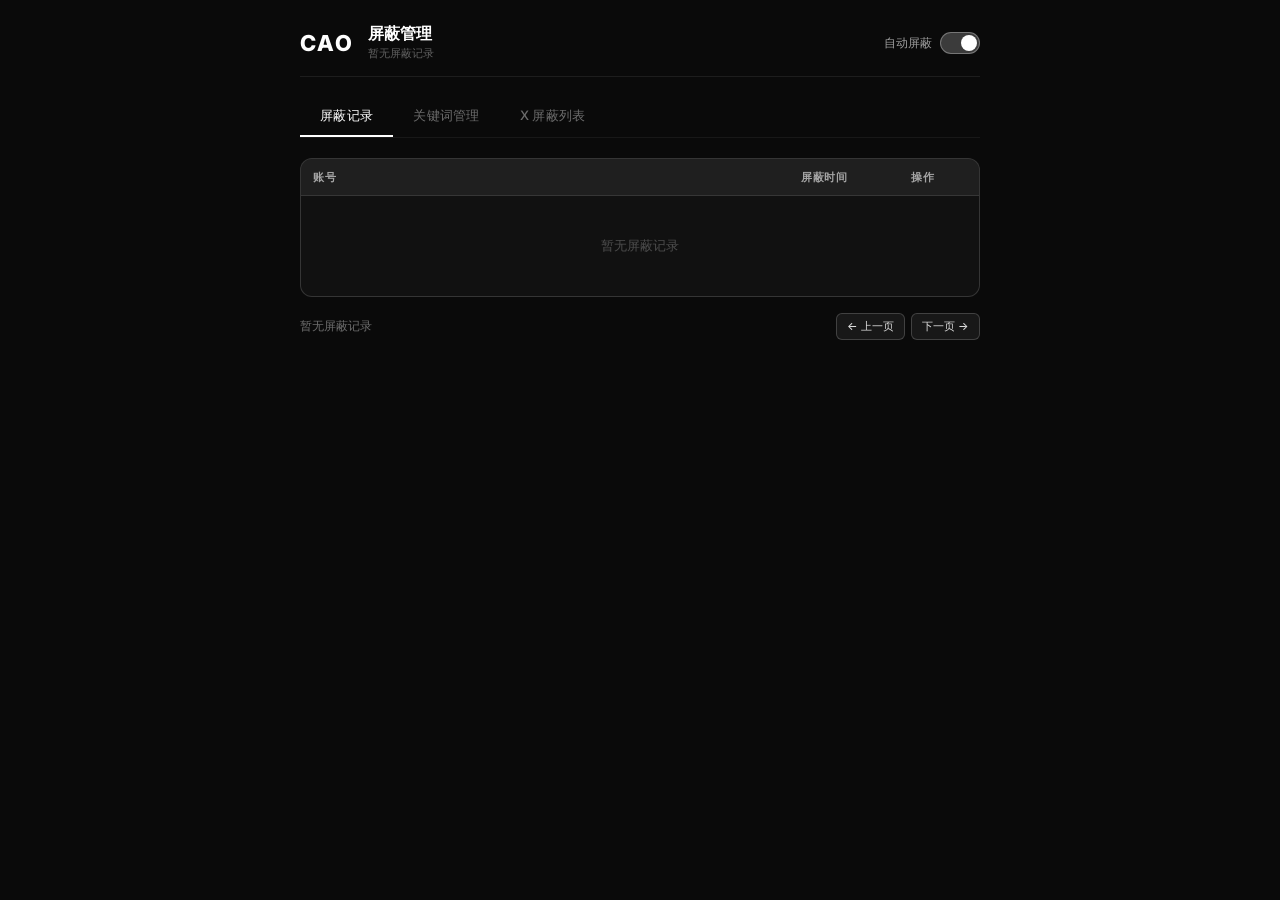
==== commit 09f9e5c5: "fix: improve contrast, table layout, button visibility, link styles" ====
--- a/extension/block.html
+++ b/extension/block.html
@@ -45,8 +45,8 @@
               <thead>
                 <tr>
                   <th>账号</th>
-                  <th style="width:110px">屏蔽时间</th>
-                  <th style="width:80px">操作</th>
+                  <th>屏蔽时间</th>
+                  <th>操作</th>
                 </tr>
               </thead>
               <tbody id="historyBody"></tbody>
--- a/extension/block.css
+++ b/extension/block.css
@@ -118,9 +118,9 @@
 
 /* ===== Glass Card ===== */
 .glass-card {
-  border: 1px solid rgba(255, 255, 255, 0.1);
+  border: 1px solid rgba(255, 255, 255, 0.15);
   border-radius: 12px;
-  background: rgba(255, 255, 255, 0.02);
+  background: rgba(255, 255, 255, 0.03);
   padding: 20px;
   width: 100%;
 }
@@ -185,6 +185,7 @@
 
 table {
   width: 100%;
+  table-layout: fixed;
   border-collapse: collapse;
   font-size: 13px;
 }
@@ -193,22 +194,34 @@
   text-align: left;
   padding: 10px 12px;
   font-weight: 600;
-  color: rgba(255, 255, 255, 0.5);
+  color: rgba(255, 255, 255, 0.6);
   font-size: 11px;
   text-transform: uppercase;
   letter-spacing: 0.5px;
-  border-bottom: 1px solid rgba(255, 255, 255, 0.06);
-  background: rgba(255, 255, 255, 0.02);
+  border-bottom: 1px solid rgba(255, 255, 255, 0.1);
+  background: rgba(255, 255, 255, 0.06);
+}
+
+thead th:first-child {
+  width: auto;
+}
+
+thead th:nth-child(2) {
+  width: 110px;
+}
+
+thead th:nth-child(3) {
+  width: 80px;
 }
 
 tbody td {
   padding: 10px 12px;
-  border-bottom: 1px solid rgba(255, 255, 255, 0.04);
+  border-bottom: 1px solid rgba(255, 255, 255, 0.08);
   vertical-align: middle;
 }
 
 tbody tr:hover {
-  background: rgba(255, 255, 255, 0.02);
+  background: rgba(255, 255, 255, 0.04);
 }
 
 tbody tr:last-child td {
@@ -272,10 +285,10 @@
   align-items: center;
   justify-content: center;
   padding: 7px 14px;
-  border: 1px solid rgba(255, 255, 255, 0.12);
+  border: 1px solid rgba(255, 255, 255, 0.18);
   border-radius: 6px;
-  background: rgba(255, 255, 255, 0.03);
-  color: rgba(255, 255, 255, 0.8);
+  background: rgba(255, 255, 255, 0.06);
+  color: rgba(255, 255, 255, 0.85);
   font-size: 12px;
   font-weight: 500;
   font-family: 'Inter', system-ui, sans-serif;
@@ -285,8 +298,8 @@
 }
 
 .btn:hover {
-  background: rgba(255, 255, 255, 0.07);
-  border-color: rgba(255, 255, 255, 0.25);
+  background: rgba(255, 255, 255, 0.12);
+  border-color: rgba(255, 255, 255, 0.3);
 }
 
 .btn-sm {
@@ -295,24 +308,24 @@
 }
 
 .btn-danger {
-  border-color: rgba(255, 80, 80, 0.2);
-  color: rgba(255, 80, 80, 0.7);
+  border-color: rgba(255, 80, 80, 0.35);
+  color: rgba(255, 80, 80, 0.85);
 }
 
 .btn-danger:hover {
-  background: rgba(255, 80, 80, 0.08);
-  border-color: rgba(255, 80, 80, 0.35);
-  color: rgba(255, 80, 80, 0.9);
+  background: rgba(255, 80, 80, 0.15);
+  border-color: rgba(255, 80, 80, 0.5);
+  color: #ff6b6b;
 }
 
 .btn-primary {
-  border-color: rgba(255, 255, 255, 0.2);
+  border-color: rgba(255, 255, 255, 0.25);
   color: #fff;
 }
 
 .btn-primary:hover {
-  background: rgba(255, 255, 255, 0.08);
-  border-color: rgba(255, 255, 255, 0.35);
+  background: rgba(255, 255, 255, 0.12);
+  border-color: rgba(255, 255, 255, 0.4);
 }
 
 /* ===== Pagination ===== */
@@ -507,28 +520,173 @@
   overflow-y: auto;
 }
 
-.blocked-item {
-  display: flex;
-  align-items: center;
-  justify-content: space-between;
+/* ===== History Avatars ===== */
+.history-account {
+  display: flex;
+  align-items: center;
+  gap: 8px;
+  text-decoration: none;
+  color: inherit;
+  min-width: 0;
+}
+
+.history-account:hover .history-name {
+  color: #fff;
+  opacity: 0.85;
+}
+
+.history-account:hover .history-handle {
+  color: rgba(255, 255, 255, 0.65);
+}
+
+.history-name {
+  font-weight: 500;
+  color: #fff;
+  overflow: hidden;
+  text-overflow: ellipsis;
+  white-space: nowrap;
+}
+
+.history-handle {
+  font-size: 11px;
+  color: rgba(255, 255, 255, 0.45);
+  overflow: hidden;
+  text-overflow: ellipsis;
+  white-space: nowrap;
+}
+
+.date-cell {
+  font-size: 12px;
+  color: rgba(255, 255, 255, 0.5);
+}
+
+.history-avatar,
+.blocked-avatar {
+  width: 28px;
+  height: 28px;
+  border-radius: 50%;
+  object-fit: cover;
+  flex-shrink: 0;
+  background: rgba(255, 255, 255, 0.05);
+}
+
+.history-avatar-placeholder,
+.blocked-avatar-placeholder {
+  display: inline-flex;
+  align-items: center;
+  justify-content: center;
+  width: 28px;
+  height: 28px;
+  border-radius: 50%;
+  background: rgba(255, 255, 255, 0.06);
+  font-size: 12px;
+  color: rgba(255, 255, 255, 0.3);
+  flex-shrink: 0;
+}
+
+/* ===== Unblock Button ===== */
+.unblock-btn {
+  display: inline-flex;
+  align-items: center;
+  justify-content: center;
+  padding: 5px 10px;
+  border: 1px solid rgba(255, 80, 80, 0.4);
+  border-radius: 6px;
+  background: rgba(255, 80, 80, 0.12);
+  color: rgba(255, 80, 80, 0.85);
+  font-size: 11px;
+  font-weight: 600;
+  font-family: 'Inter', system-ui, sans-serif;
+  cursor: pointer;
+  transition: all 0.2s ease;
+  white-space: nowrap;
+}
+
+.unblock-btn:hover:not(:disabled) {
+  background: rgba(255, 80, 80, 0.22);
+  border-color: rgba(255, 80, 80, 0.6);
+  color: #ff6b6b;
+}
+
+.unblock-btn:disabled {
+  opacity: 0.4;
+  cursor: default;
+}
+
+/* ===== Blocked Page Button ===== */
+.blocked-page-btn {
+  display: inline-flex;
+  align-items: center;
+  justify-content: center;
+  padding: 6px 12px;
+  border: 1px solid rgba(255, 255, 255, 0.16);
+  border-radius: 6px;
+  background: rgba(255, 255, 255, 0.06);
+  color: rgba(255, 255, 255, 0.8);
+  font-size: 12px;
+  font-weight: 500;
+  font-family: 'Inter', system-ui, sans-serif;
+  cursor: pointer;
+  transition: all 0.2s ease;
+}
+
+.blocked-page-btn:hover:not(:disabled) {
+  background: rgba(255, 255, 255, 0.12);
+  border-color: rgba(255, 255, 255, 0.3);
+}
+
+.blocked-page-btn:disabled {
+  opacity: 0.3;
+  cursor: default;
+}
+
+/* ===== Blocked Avatar Link ===== */
+.blocked-avatar-link {
+  display: inline-flex;
+  text-decoration: none;
+}
+
+.blocked-info-block {
+  display: flex;
+  flex-direction: column;
+  text-decoration: none;
+  color: inherit;
+  min-width: 0;
+}
+
+.blocked-info-block:hover .blocked-name {
+  color: rgba(255, 255, 255, 0.9);
+}
+
+.blocked-name {
+  font-weight: 500;
+  color: #fff;
+  font-size: 13px;
+  overflow: hidden;
+  text-overflow: ellipsis;
+  white-space: nowrap;
+}
+
+.blocked-handle-row {
+  font-size: 11px;
+  color: rgba(255, 255, 255, 0.35);
+  margin-top: 1px;
+}
+
+.blocked-handle-followers {
+  color: rgba(255, 255, 255, 0.2);
+}
+
+.blocked-item-wrap {
+  display: flex;
+  align-items: center;
+  gap: 10px;
   padding: 9px 4px;
-  border-bottom: 1px solid rgba(255, 255, 255, 0.04);
-}
-
-.blocked-item:last-child {
+  border-bottom: 1px solid rgba(255, 255, 255, 0.08);
+}
+
+.blocked-item-wrap:last-child {
   border-bottom: none;
-}
-
-.blocked-info {
-  display: flex;
-  align-items: center;
-  gap: 8px;
-}
-
-.blocked-handle {
-  font-size: 13px;
-  font-weight: 500;
-  color: rgba(255, 255, 255, 0.8);
 }
 
 /* ===== Scrollbar ===== */
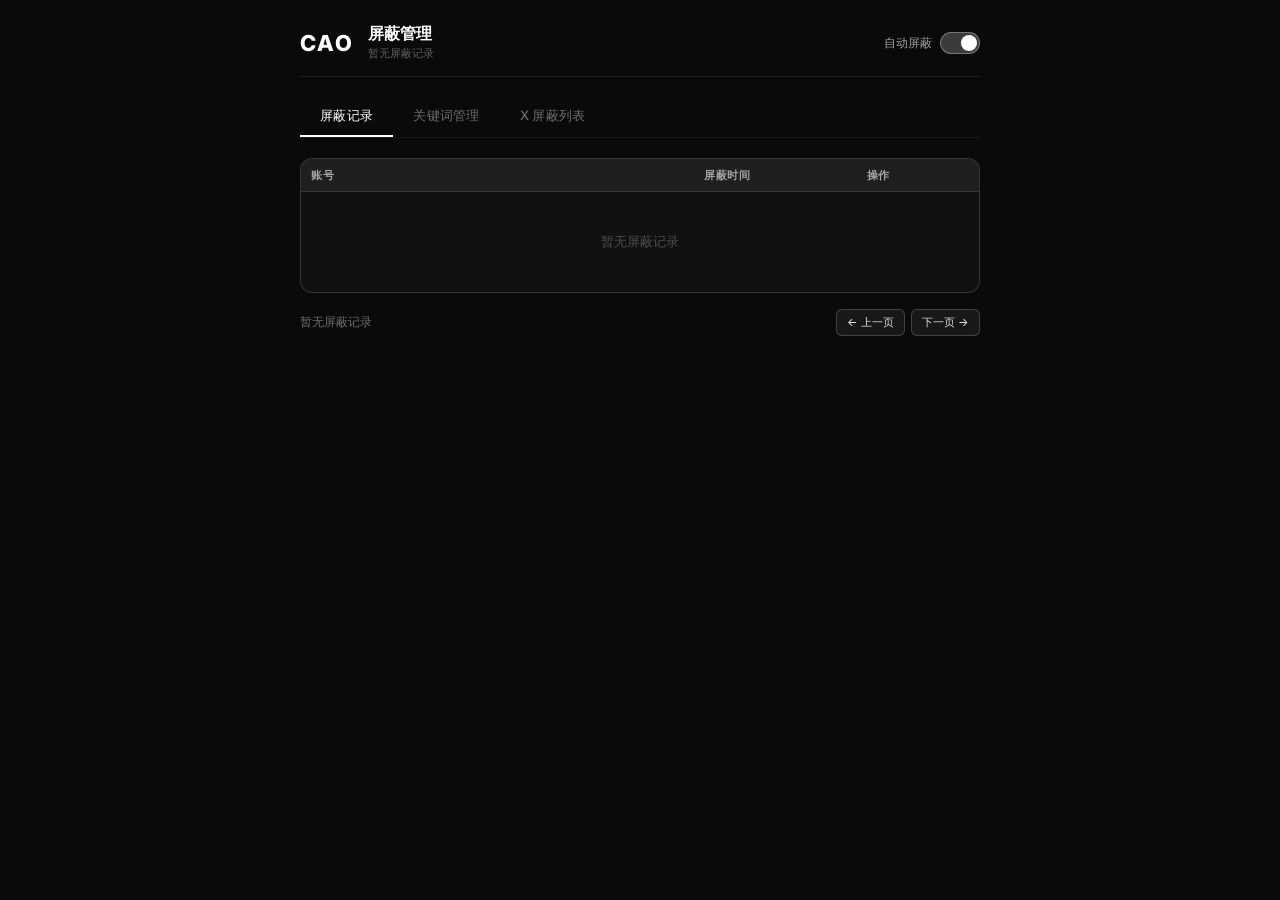
==== commit a9fde33f: "fix: use colgroup percentage widths, add history-text-wrap, shrink unblock-btn padding" ====
--- a/extension/block.html
+++ b/extension/block.html
@@ -42,6 +42,11 @@
         <div class="glass-card section" style="padding:0;overflow:hidden;">
           <div class="table-wrap" style="border:none;border-radius:0;">
             <table>
+              <colgroup>
+                <col class="col-account">
+                <col class="col-time">
+                <col class="col-action">
+              </colgroup>
               <thead>
                 <tr>
                   <th>账号</th>
--- a/extension/block.css
+++ b/extension/block.css
@@ -190,9 +190,21 @@
   font-size: 13px;
 }
 
+col.col-account {
+  width: 58%;
+}
+
+col.col-time {
+  width: 24%;
+}
+
+col.col-action {
+  width: 18%;
+}
+
 thead th {
   text-align: left;
-  padding: 10px 12px;
+  padding: 8px 10px;
   font-weight: 600;
   color: rgba(255, 255, 255, 0.6);
   font-size: 11px;
@@ -202,20 +214,8 @@
   background: rgba(255, 255, 255, 0.06);
 }
 
-thead th:first-child {
-  width: auto;
-}
-
-thead th:nth-child(2) {
-  width: 110px;
-}
-
-thead th:nth-child(3) {
-  width: 80px;
-}
-
 tbody td {
-  padding: 10px 12px;
+  padding: 8px 10px;
   border-bottom: 1px solid rgba(255, 255, 255, 0.08);
   vertical-align: middle;
 }
@@ -528,6 +528,14 @@
   text-decoration: none;
   color: inherit;
   min-width: 0;
+}
+
+.history-text-wrap {
+  display: flex;
+  flex-direction: column;
+  min-width: 0;
+  flex: 1;
+  overflow: hidden;
 }
 
 .history-account:hover .history-name {
@@ -589,7 +597,7 @@
   display: inline-flex;
   align-items: center;
   justify-content: center;
-  padding: 5px 10px;
+  padding: 4px 8px;
   border: 1px solid rgba(255, 80, 80, 0.4);
   border-radius: 6px;
   background: rgba(255, 80, 80, 0.12);
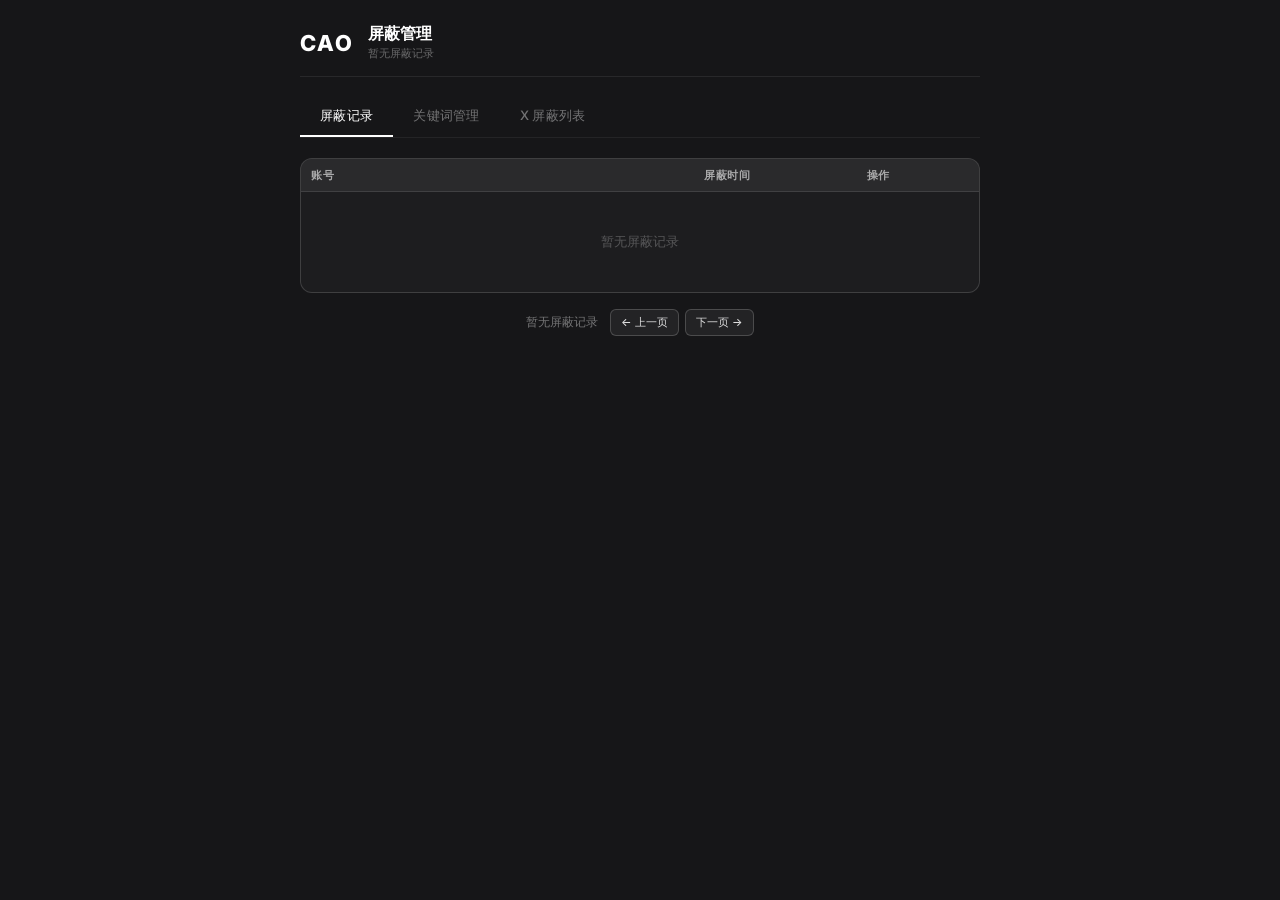
==== commit 08b9681b: "feat: merge auto-block into popup, remove hide-garbage toggle" ====
--- a/extension/block.html
+++ b/extension/block.html
@@ -18,15 +18,6 @@
             <h1>屏蔽管理</h1>
             <p id="historySummary">加载中…</p>
           </div>
-        </div>
-        <div class="header-actions">
-          <label class="auto-block-toggle">
-            <span>自动屏蔽</span>
-            <span class="toggle-switch">
-              <input id="autoBlockToggle" type="checkbox" checked>
-              <span class="toggle-slider"></span>
-            </span>
-          </label>
         </div>
       </header>
 
--- a/extension/block.css
+++ b/extension/block.css
@@ -7,7 +7,7 @@
 }
 
 body {
-  background: #0a0a0a;
+  background: #161618;
   color: #fff;
   font-family: 'Inter', system-ui, -apple-system, sans-serif;
   min-height: 100vh;
@@ -63,17 +63,6 @@
   display: flex;
   align-items: center;
   gap: 12px;
-}
-
-.auto-block-toggle {
-  display: flex;
-  align-items: center;
-  gap: 8px;
-  cursor: pointer;
-  user-select: none;
-  font-size: 12px;
-  color: rgba(255, 255, 255, 0.6);
-  font-weight: 500;
 }
 
 /* ===== Tab Navigation ===== */
@@ -169,8 +158,8 @@
 }
 
 .toggle-switch input:checked + .toggle-slider {
-  background: rgba(255, 255, 255, 0.2);
-  border-color: rgba(255, 255, 255, 0.3);
+  background: #22c55e;
+  border-color: #22c55e;
 }
 
 .toggle-switch input:checked + .toggle-slider::before {
@@ -332,7 +321,8 @@
 .pagination {
   display: flex;
   align-items: center;
-  justify-content: space-between;
+  justify-content: center;
+  gap: 12px;
   margin-top: 14px;
   font-size: 12px;
   color: rgba(255, 255, 255, 0.4);
@@ -341,6 +331,20 @@
 .pagination-btns {
   display: flex;
   gap: 6px;
+}
+
+.blocked-pagination {
+  display: flex;
+  align-items: center;
+  justify-content: center;
+  gap: 12px;
+  margin-top: 14px;
+  padding: 9px 4px;
+}
+
+.blocked-page-info {
+  font-size: 12px;
+  color: rgba(255, 255, 255, 0.4);
 }
 
 /* ===== Empty State ===== */
@@ -409,12 +413,17 @@
 }
 
 .kw-list {
-  max-height: 280px;
-  overflow-y: auto;
   margin-bottom: 12px;
 }
 
-.kw-item {
+.kw-subtitle {
+  font-size: 11px;
+  color: rgba(255, 255, 255, 0.3);
+  margin-bottom: 6px;
+  letter-spacing: 0.5px;
+}
+
+.kw-chip {
   display: inline-flex;
   align-items: center;
   gap: 4px;
@@ -426,21 +435,20 @@
   color: rgba(255, 255, 255, 0.7);
 }
 
-.kw-item.builtin {
+.kw-chip.kw-system {
   background: rgba(255, 255, 255, 0.1);
   color: rgba(255, 255, 255, 0.5);
 }
 
-.kw-del {
+.kw-chip .kw-del {
   cursor: pointer;
-  margin-left: 2px;
   color: rgba(255, 255, 255, 0.25);
   font-size: 14px;
   line-height: 1;
   transition: color 0.2s;
 }
 
-.kw-del:hover {
+.kw-chip .kw-del:hover {
   color: rgba(255, 80, 80, 0.7);
 }
 
@@ -513,11 +521,6 @@
 #blockedStatus {
   font-size: 11px;
   color: rgba(255, 255, 255, 0.3);
-}
-
-.blocked-list {
-  max-height: 360px;
-  overflow-y: auto;
 }
 
 /* ===== History Avatars ===== */
@@ -693,6 +696,10 @@
   border-bottom: 1px solid rgba(255, 255, 255, 0.08);
 }
 
+.blocked-item-wrap .unblock-btn {
+  margin-left: auto;
+}
+
 .blocked-item-wrap:last-child {
   border-bottom: none;
 }
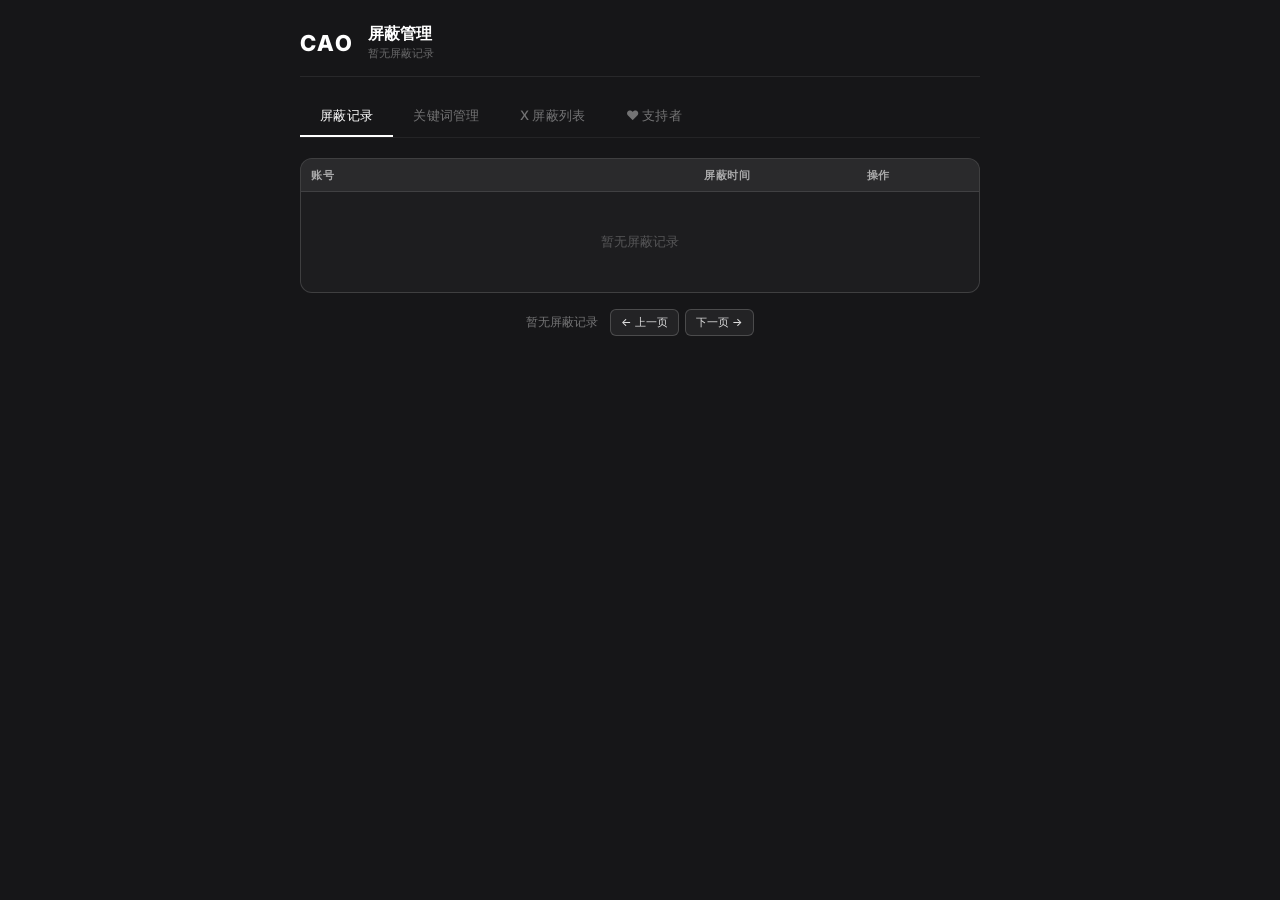
==== commit 19e7fe7e: "feat: add supporter system - API, auto-sync, popup entry, supporters tab in block.html" ====
--- a/extension/block.html
+++ b/extension/block.html
@@ -26,6 +26,7 @@
         <button class="tab-btn active" data-tab="history">屏蔽记录</button>
         <button class="tab-btn" data-tab="keywords">关键词管理</button>
         <button class="tab-btn" data-tab="blocked">X 屏蔽列表</button>
+        <button class="tab-btn" data-tab="supporters">❤️ 支持者</button>
       </nav>
 
       <!-- Tab: 屏蔽记录 -->
@@ -101,6 +102,17 @@
         </section>
       </div>
 
+      <!-- Tab: 支持者 -->
+      <div class="tab-content" id="tab-supporters">
+        <section class="glass-card supporters-section">
+          <div class="section-header">
+            <h2>❤️ 支持者 <span id="supporterCount" class="count">(0)</span></h2>
+          </div>
+          <p class="supporters-desc">感谢所有安装并使用了 CAO 的用户 🙏</p>
+          <div id="supporterList" class="supporters-list"><div class="kw-empty">加载中…</div></div>
+        </section>
+      </div>
+
     </div>
 
     <script src="block.js"></script>
--- a/extension/block.css
+++ b/extension/block.css
@@ -566,6 +566,18 @@
   white-space: nowrap;
 }
 
+.history-reply {
+  font-size: 11px;
+  color: rgba(255, 255, 255, 0.3);
+  overflow: hidden;
+  text-overflow: ellipsis;
+  display: -webkit-box;
+  -webkit-line-clamp: 2;
+  -webkit-box-orient: vertical;
+  margin-top: 2px;
+  line-height: 1.3;
+}
+
 .date-cell {
   font-size: 12px;
   color: rgba(255, 255, 255, 0.5);
@@ -721,3 +733,72 @@
 ::-webkit-scrollbar-thumb:hover {
   background: rgba(255, 255, 255, 0.15);
 }
+
+/* ── 支持者列表 ── */
+
+.supporters-list {
+  display: flex;
+  flex-direction: column;
+  gap: 6px;
+}
+
+.supporter-item {
+  display: flex;
+  align-items: center;
+  justify-content: space-between;
+  padding: 10px 14px;
+  background: rgba(255, 255, 255, 0.04);
+  border-radius: 8px;
+  border: 1px solid rgba(255, 255, 255, 0.06);
+  transition: all 0.2s;
+}
+.supporter-item:hover {
+  background: rgba(255, 255, 255, 0.07);
+  border-color: rgba(255, 255, 255, 0.12);
+}
+
+.supporter-info {
+  display: flex;
+  flex-direction: column;
+  gap: 2px;
+  min-width: 0;
+}
+
+.supporter-name {
+  font-size: 14px;
+  font-weight: 500;
+  color: #fff;
+  white-space: nowrap;
+  overflow: hidden;
+  text-overflow: ellipsis;
+}
+
+.supporter-handle {
+  font-size: 12px;
+  color: rgba(255, 255, 255, 0.45);
+}
+
+.supporter-meta {
+  display: flex;
+  flex-direction: column;
+  align-items: flex-end;
+  gap: 2px;
+  flex-shrink: 0;
+}
+
+.supporter-first {
+  font-size: 11px;
+  color: rgba(255, 255, 255, 0.4);
+}
+
+.supporter-duration {
+  font-size: 11px;
+  color: rgba(255, 255, 255, 0.3);
+}
+
+.supporters-desc {
+  font-size: 13px;
+  color: rgba(255, 255, 255, 0.5);
+  margin-bottom: 16px;
+  text-align: center;
+}
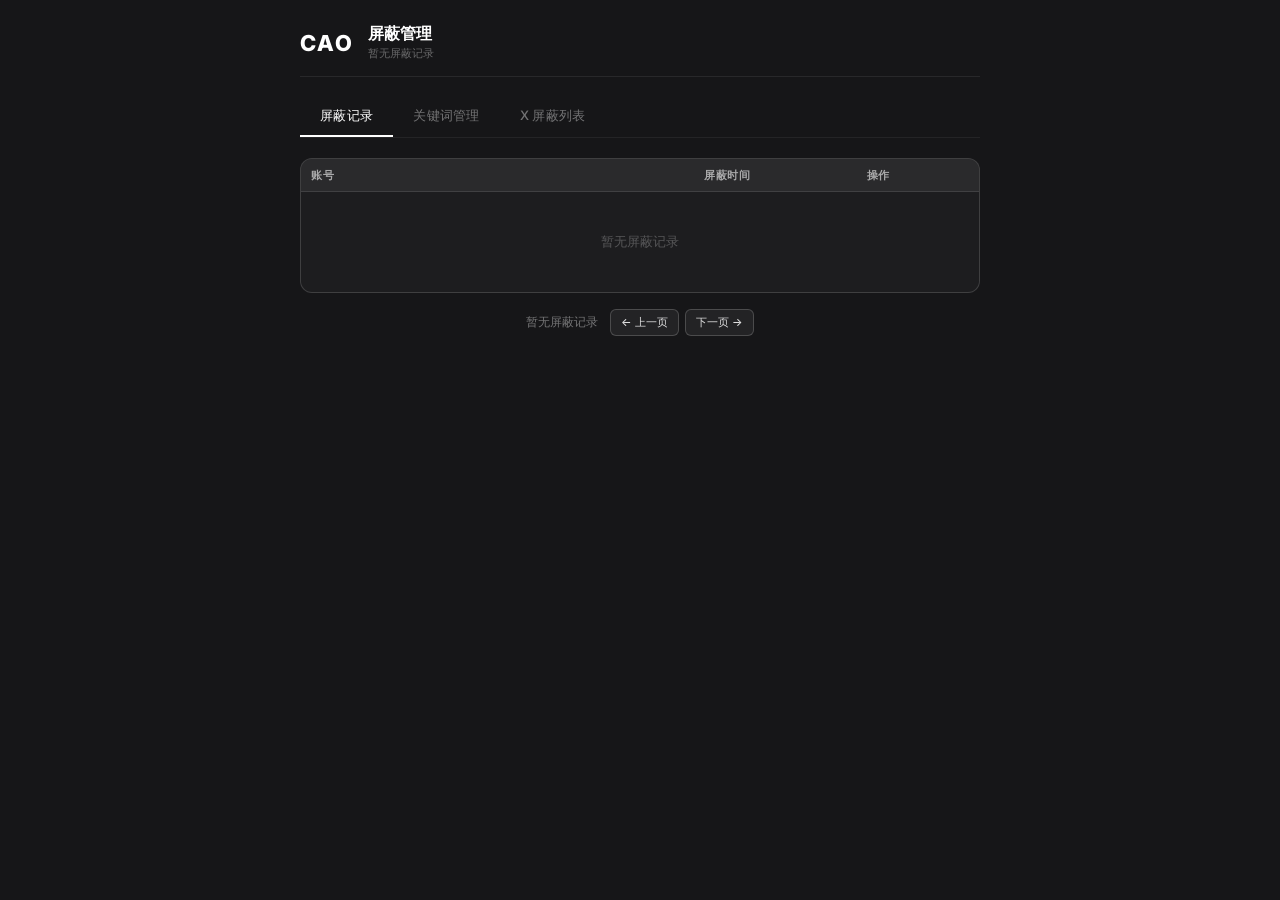
==== commit 68648b20: "v1.1.0: 网站改为 Chrome 商店安装 + 修复 SW 存储 + 多个优化" ====
--- a/extension/block.html
+++ b/extension/block.html
@@ -26,7 +26,6 @@
         <button class="tab-btn active" data-tab="history">屏蔽记录</button>
         <button class="tab-btn" data-tab="keywords">关键词管理</button>
         <button class="tab-btn" data-tab="blocked">X 屏蔽列表</button>
-        <button class="tab-btn" data-tab="supporters">❤️ 支持者</button>
       </nav>
 
       <!-- Tab: 屏蔽记录 -->
@@ -66,25 +65,17 @@
           <div class="section-header">
             <h2>关键词管理 <span id="kwCount" class="count">(0)</span></h2>
           </div>
-          <p class="kw-desc">系统内置关键词为固定规则，自定义关键词可手动添加或删除。</p>
+          <p class="kw-desc">自定义关键词可手动添加或删除。系统内置为固定规则。</p>
           <div class="kw-tabs" id="kwTabs">
-            <button class="kw-tab active" data-cat="adultStrong">成人强</button>
-            <button class="kw-tab" data-cat="adultWeak">成人弱</button>
-            <button class="kw-tab" data-cat="promo">推广</button>
-            <button class="kw-tab" data-cat="redirect">引流</button>
+            <button class="kw-tab active" data-cat="keywords">关键词</button>
+            <button class="kw-tab" data-cat="redirect">引流词</button>
           </div>
           <div class="kw-list" id="kwList"><div class="kw-empty">加载中…</div></div>
           <div class="kw-add">
             <input id="kwInput" type="text" placeholder="输入新关键词">
-            <select id="kwCategory">
-              <option value="adultStrong">成人强</option>
-              <option value="adultWeak">成人弱</option>
-              <option value="promo">推广</option>
-              <option value="redirect">引流</option>
-            </select>
             <button id="kwAddBtn" type="button" class="btn btn-primary">添加</button>
           </div>
-          <p id="kwInfo"></p>
+          <p id="kwInfo" class="kw-info"></p>
         </section>
       </div>
 
@@ -102,17 +93,6 @@
         </section>
       </div>
 
-      <!-- Tab: 支持者 -->
-      <div class="tab-content" id="tab-supporters">
-        <section class="glass-card supporters-section">
-          <div class="section-header">
-            <h2>❤️ 支持者 <span id="supporterCount" class="count">(0)</span></h2>
-          </div>
-          <p class="supporters-desc">感谢所有安装并使用了 CAO 的用户 🙏</p>
-          <div id="supporterList" class="supporters-list"><div class="kw-empty">加载中…</div></div>
-        </section>
-      </div>
-
     </div>
 
     <script src="block.js"></script>
--- a/extension/block.css
+++ b/extension/block.css
@@ -636,6 +636,25 @@
   cursor: default;
 }
 
+/* ===== 链接通用样式 ===== */
+a {
+  color: #60a5fa;
+  text-decoration: none;
+}
+a:hover {
+  color: #93c5fd;
+  text-decoration: underline;
+}
+
+.history-tweet-link {
+  color: rgba(255, 255, 255, 0.35);
+  font-size: 11px;
+  margin-left: 4px;
+}
+.history-tweet-link:hover {
+  color: #60a5fa;
+}
+
 /* ===== Blocked Page Button ===== */
 .blocked-page-btn {
   display: inline-flex;
@@ -733,72 +752,3 @@
 ::-webkit-scrollbar-thumb:hover {
   background: rgba(255, 255, 255, 0.15);
 }
-
-/* ── 支持者列表 ── */
-
-.supporters-list {
-  display: flex;
-  flex-direction: column;
-  gap: 6px;
-}
-
-.supporter-item {
-  display: flex;
-  align-items: center;
-  justify-content: space-between;
-  padding: 10px 14px;
-  background: rgba(255, 255, 255, 0.04);
-  border-radius: 8px;
-  border: 1px solid rgba(255, 255, 255, 0.06);
-  transition: all 0.2s;
-}
-.supporter-item:hover {
-  background: rgba(255, 255, 255, 0.07);
-  border-color: rgba(255, 255, 255, 0.12);
-}
-
-.supporter-info {
-  display: flex;
-  flex-direction: column;
-  gap: 2px;
-  min-width: 0;
-}
-
-.supporter-name {
-  font-size: 14px;
-  font-weight: 500;
-  color: #fff;
-  white-space: nowrap;
-  overflow: hidden;
-  text-overflow: ellipsis;
-}
-
-.supporter-handle {
-  font-size: 12px;
-  color: rgba(255, 255, 255, 0.45);
-}
-
-.supporter-meta {
-  display: flex;
-  flex-direction: column;
-  align-items: flex-end;
-  gap: 2px;
-  flex-shrink: 0;
-}
-
-.supporter-first {
-  font-size: 11px;
-  color: rgba(255, 255, 255, 0.4);
-}
-
-.supporter-duration {
-  font-size: 11px;
-  color: rgba(255, 255, 255, 0.3);
-}
-
-.supporters-desc {
-  font-size: 13px;
-  color: rgba(255, 255, 255, 0.5);
-  margin-bottom: 16px;
-  text-align: center;
-}
